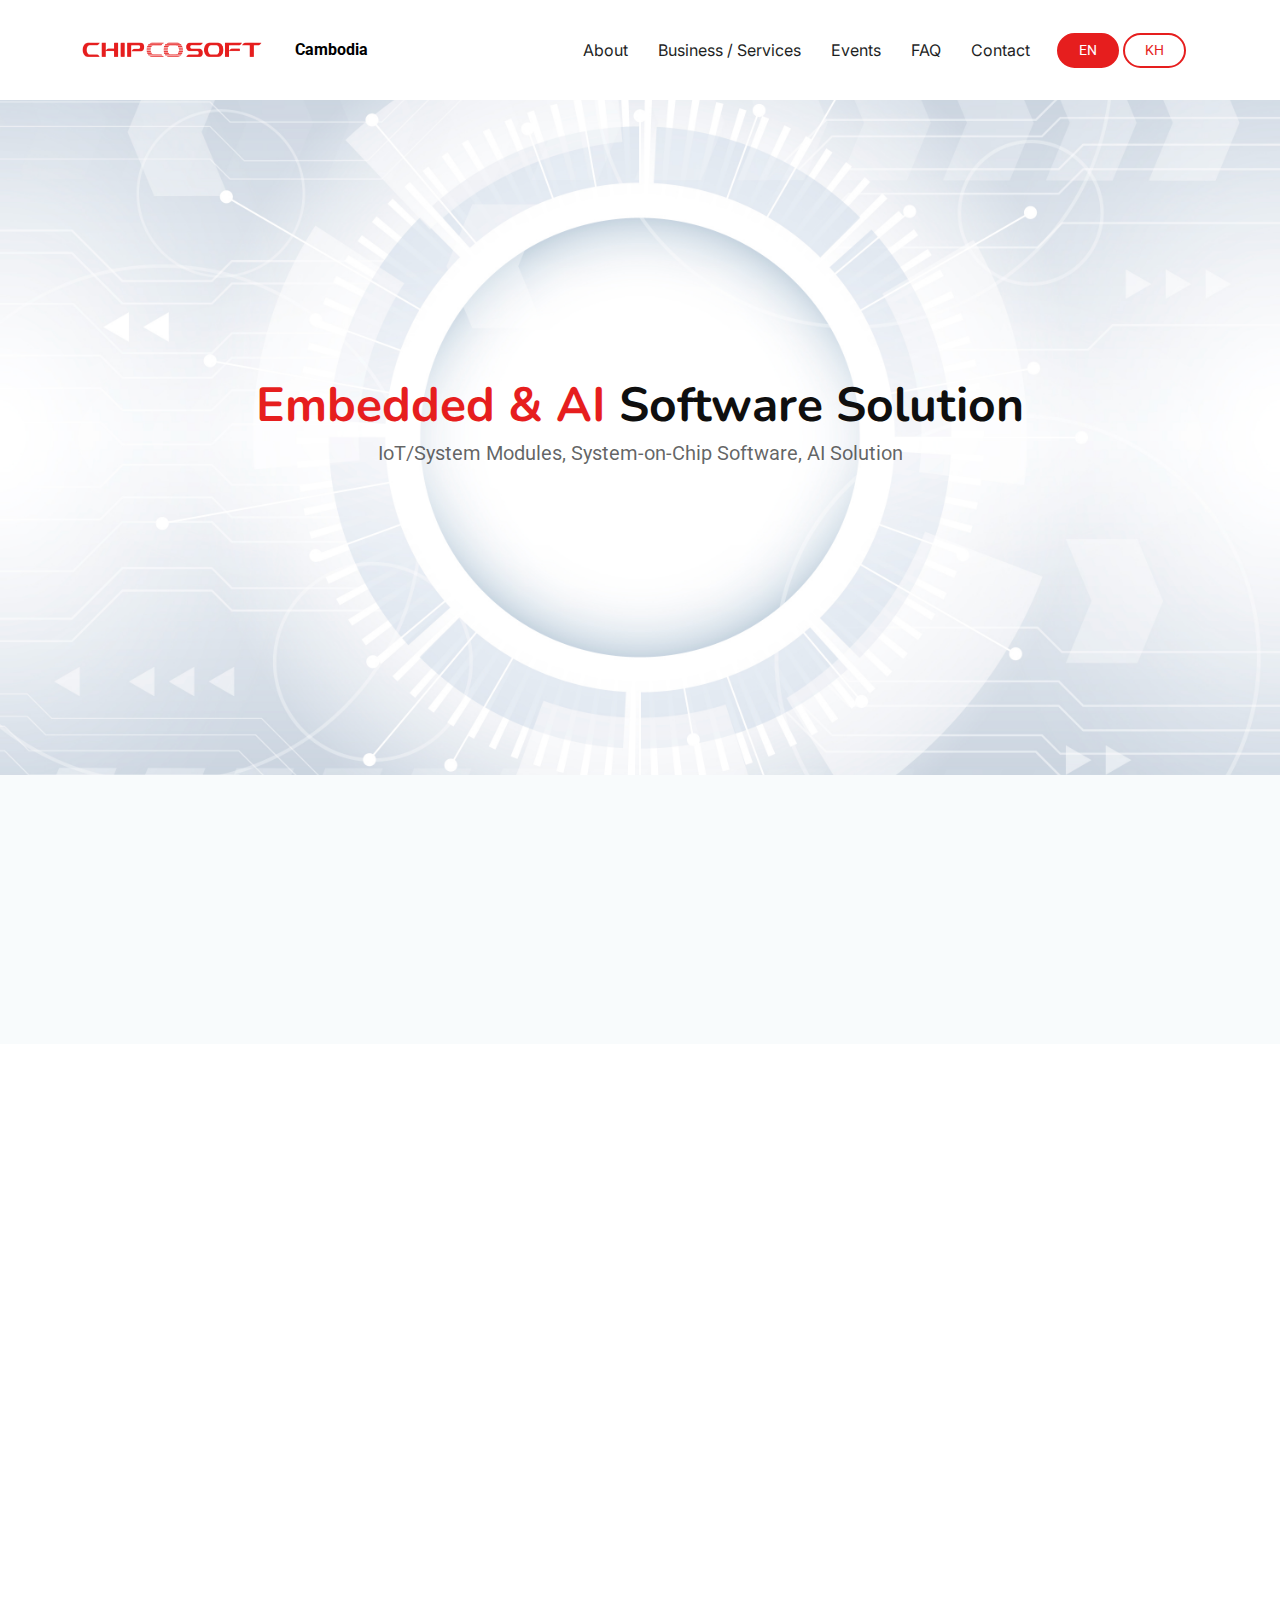
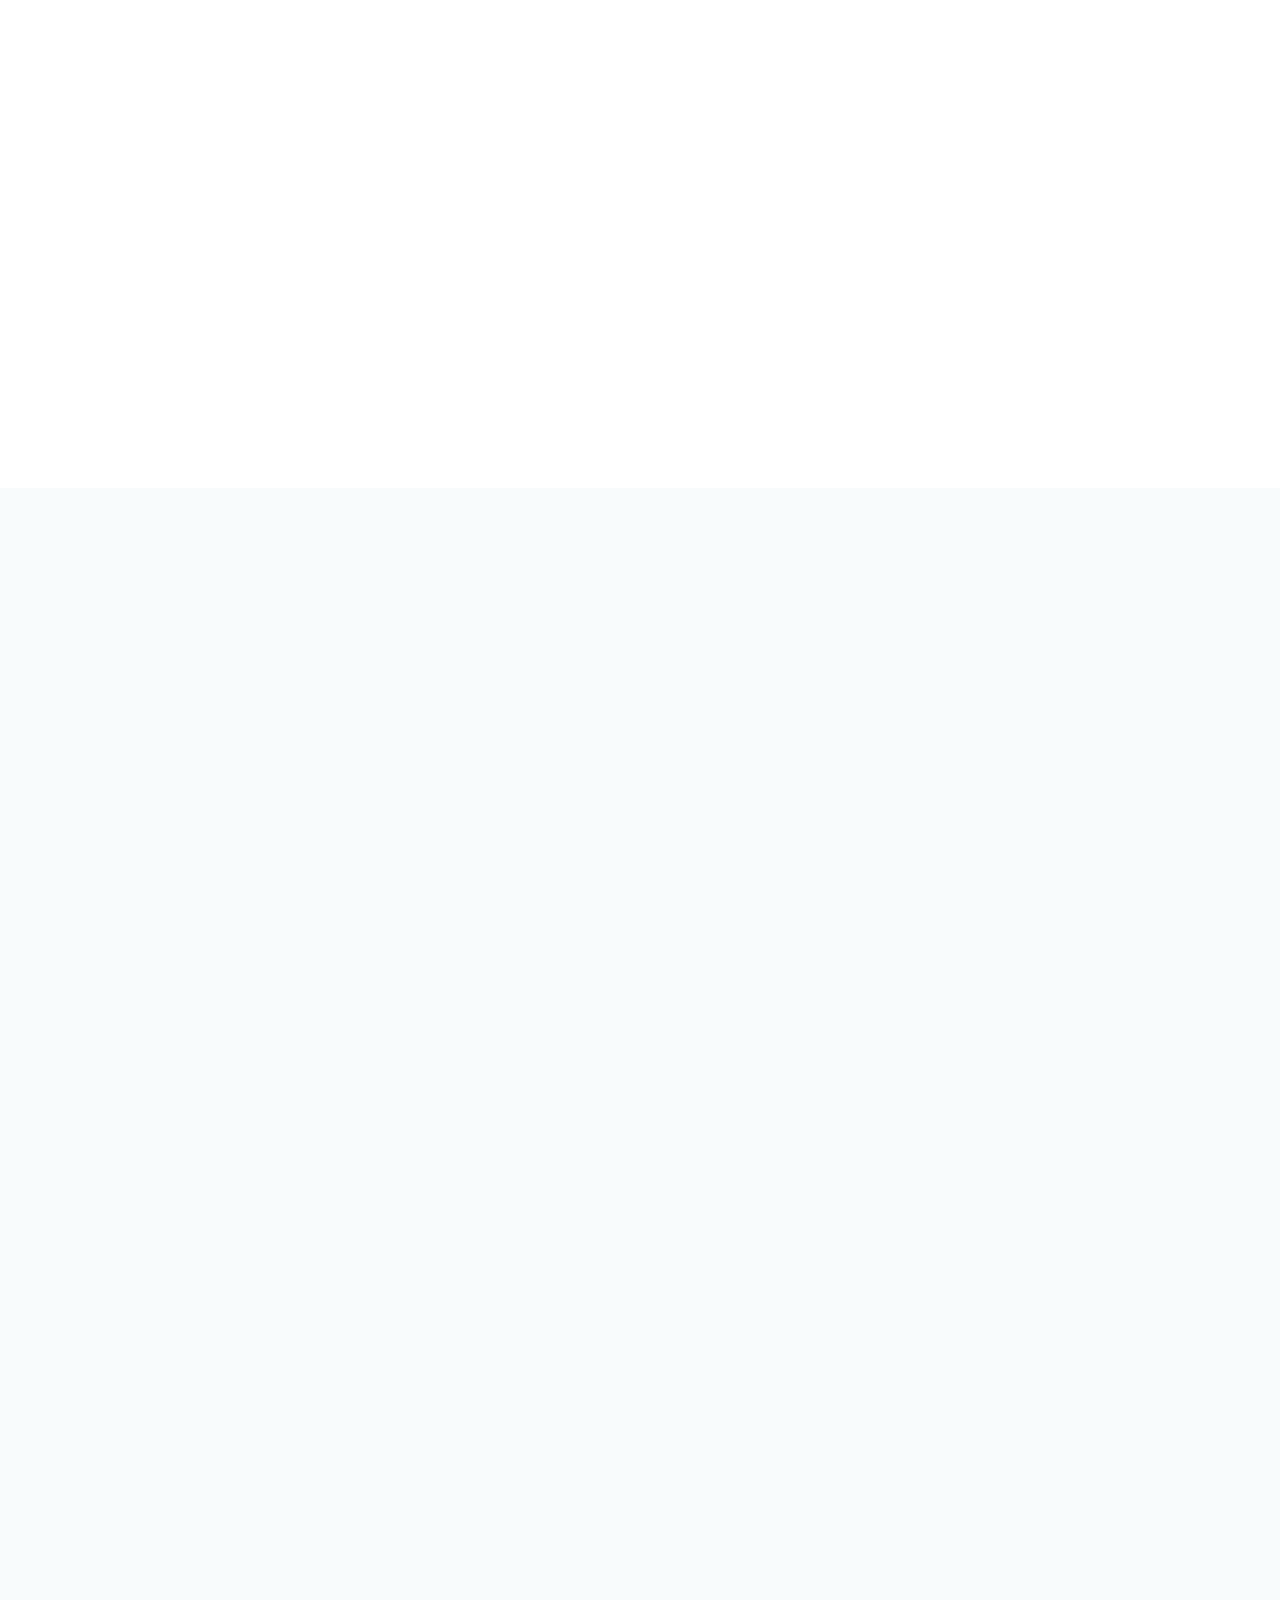
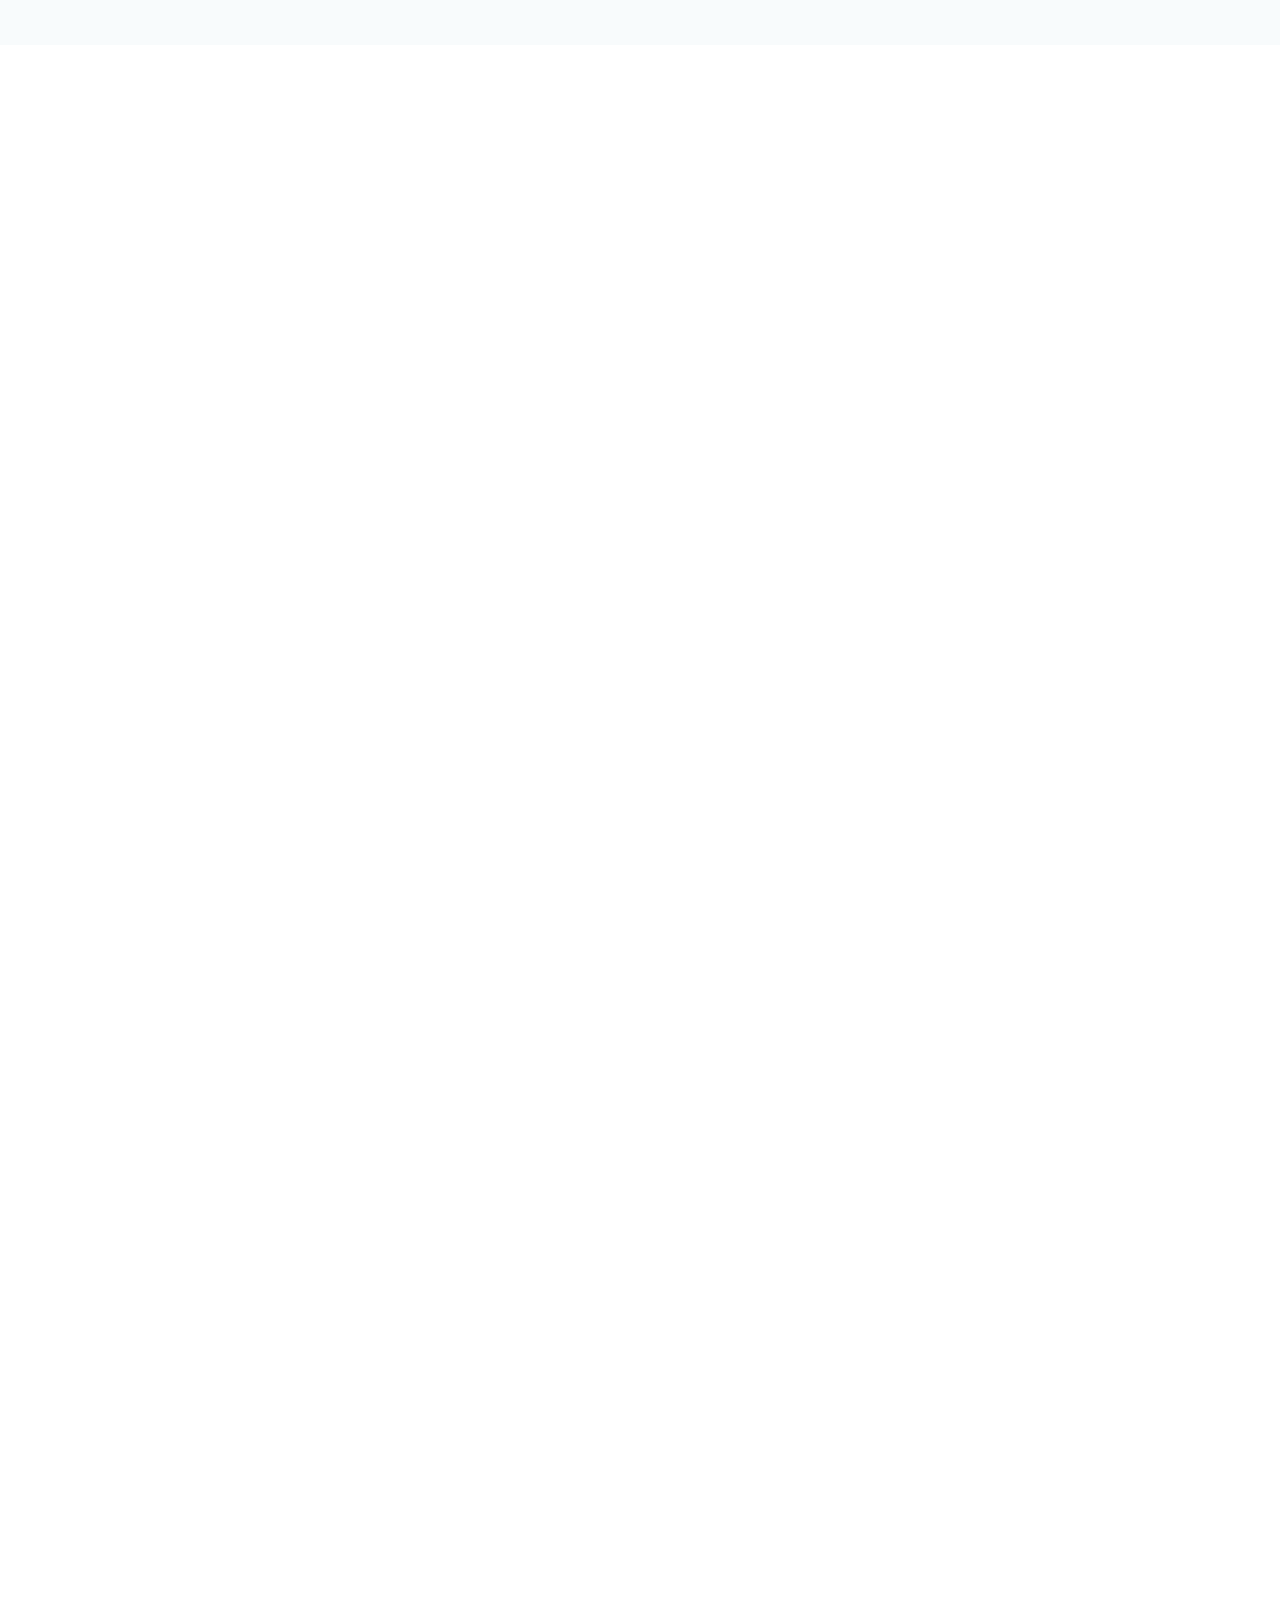
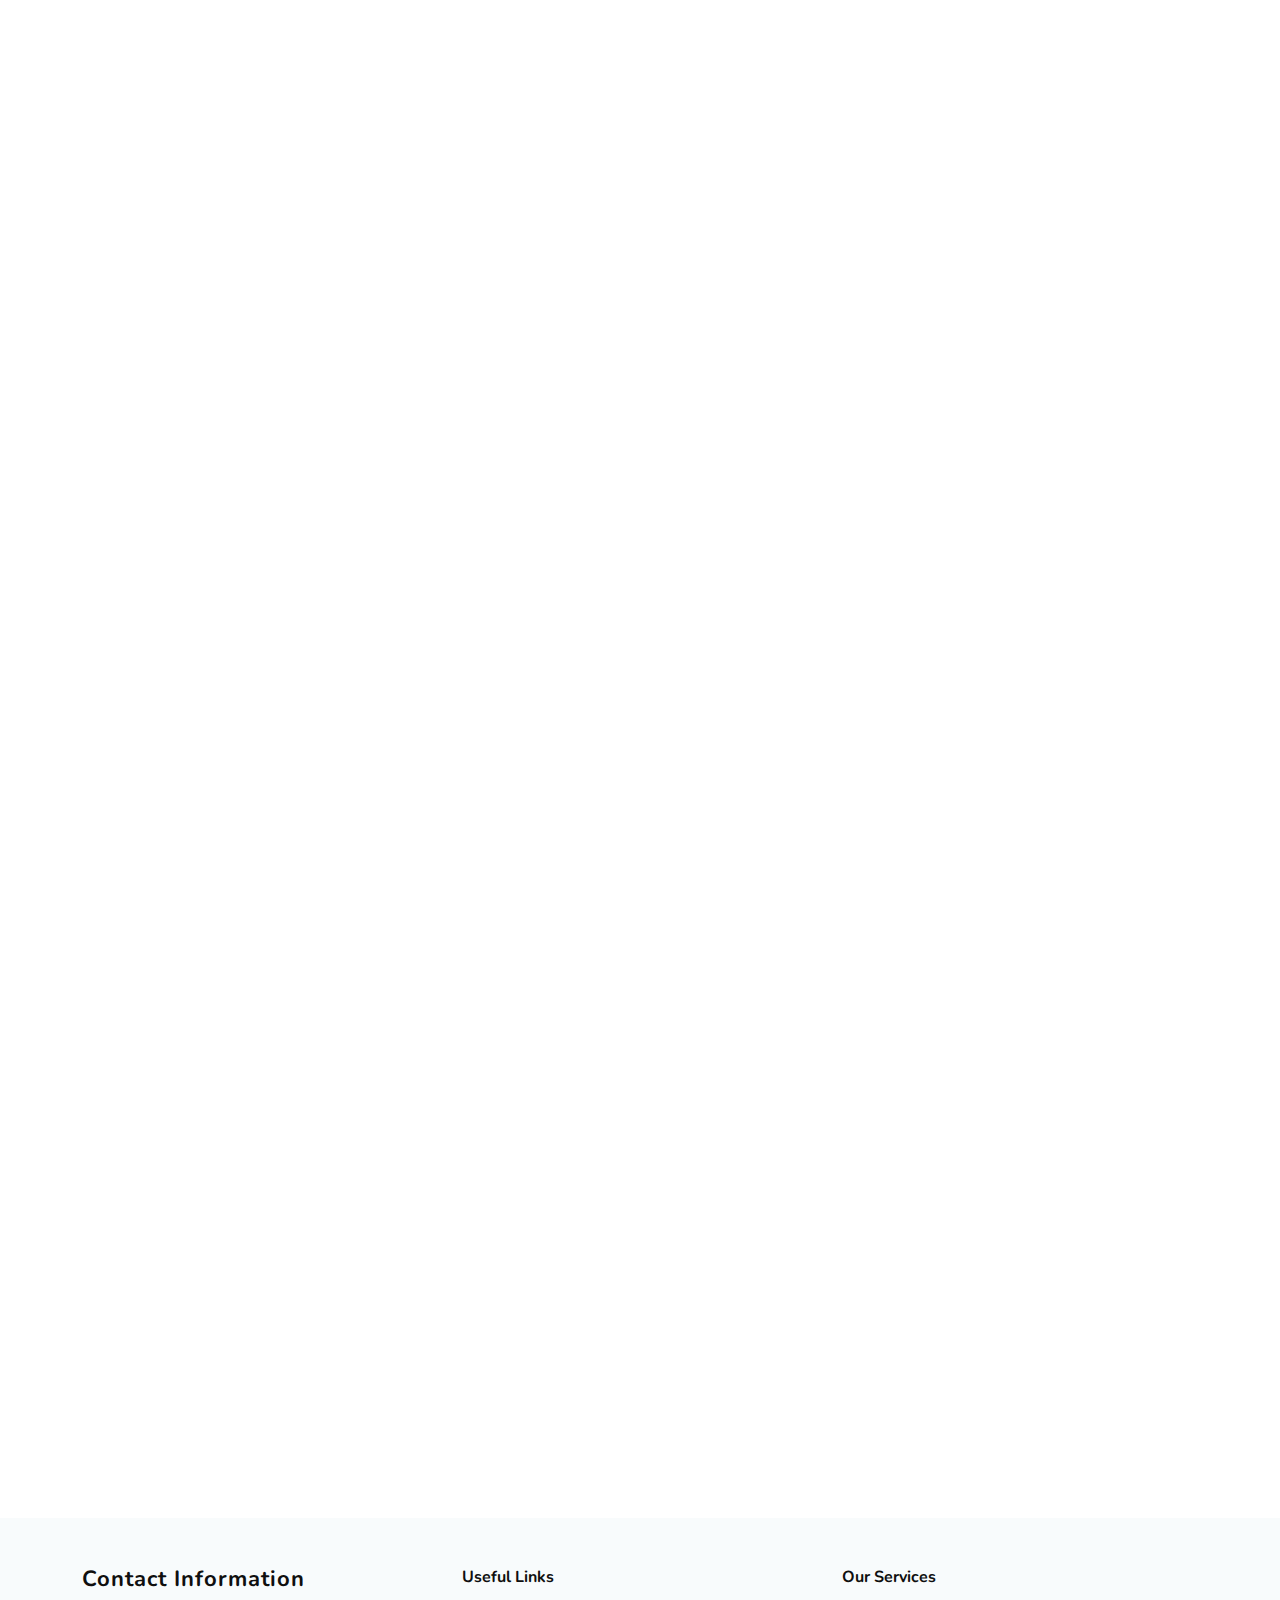
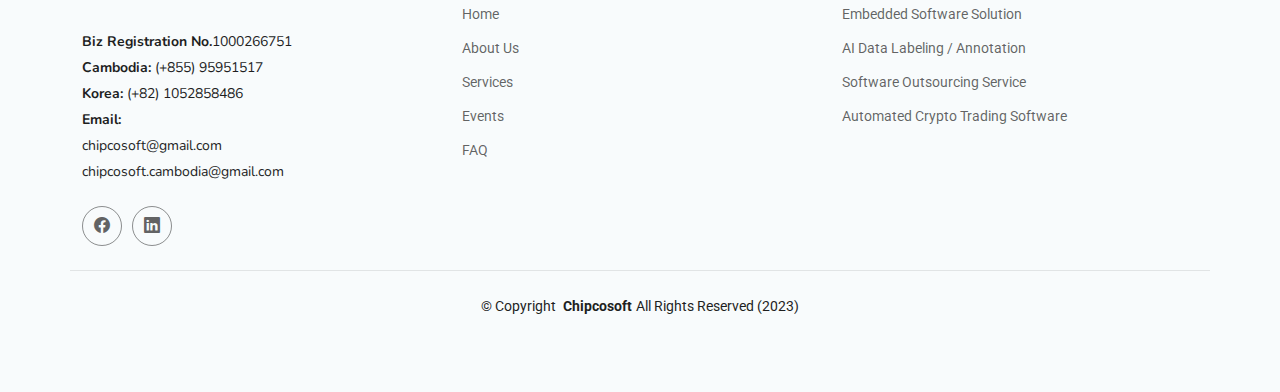
==== index.html @ cb5f28f3 "update texts" ====
<!DOCTYPE html>
<html lang="en">
  <head>
    <meta charset="utf-8" />
    <meta content="width=device-width, initial-scale=1.0" name="viewport" />
    <title>Chipcosoft</title>
    <meta name="description" content="" />
    <meta name="keywords" content="" />

    <!-- Favicons -->
    <link href="assets/img/logo-red-300x300.png" rel="icon" />
    <link href="assets/img/apple-touch-icon.png" rel="apple-touch-icon" />

    <!-- Fonts -->
    <link href="https://fonts.googleapis.com" rel="preconnect" />
    <link href="https://fonts.gstatic.com" rel="preconnect" crossorigin />
    <link
      href="https://fonts.googleapis.com/css2?family=Roboto:ital,wght@0,100;0,300;0,400;0,500;0,700;0,900;1,100;1,300;1,400;1,500;1,700;1,900&family=Inter:wght@100;200;300;400;500;600;700;800;900&family=Nunito:ital,wght@0,200;0,300;0,400;0,500;0,600;0,700;0,800;0,900;1,200;1,300;1,400;1,500;1,600;1,700;1,800;1,900&display=swap"
      rel="stylesheet"
    />

    <!-- Vendor CSS Files -->
    <link
      href="assets/vendor/bootstrap/css/bootstrap.min.css"
      rel="stylesheet"
    />
    <link
      href="assets/vendor/bootstrap-icons/bootstrap-icons.css"
      rel="stylesheet"
    />
    <link href="assets/vendor/aos/aos.css" rel="stylesheet" />
    <link
      href="assets/vendor/glightbox/css/glightbox.min.css"
      rel="stylesheet"
    />
    <link href="assets/vendor/swiper/swiper-bundle.min.css" rel="stylesheet" />

    <!-- Main CSS File -->
    <link href="assets/css/main.css" rel="stylesheet" />
  </head>

  <body class="index-page">
    <header id="header" class="header d-flex align-items-center fixed-top">
      <div
        class="container-fluid container-xl position-relative d-flex align-items-center"
      >
        <a href="index.html" class="logo d-flex align-items-center me-auto">
          <img
            style="width: 180px; height: 50px"
            src="assets/img/logo-red.png"
            alt=""
          />
          <p
            style="
              padding-left: 25px;
              margin-bottom: 0;
              color: black;
              font-weight: bold;
            "
          >
            Cambodia
          </p>
        </a>

        <nav id="navmenu" class="navmenu">
          <ul>
            <!-- <li><a href="index.html#hero" class="active">Home</a></li> -->
            <li><a href="index.html#about">About</a></li>
            <li><a href="index.html#services">Business / Services</a></li>
            <li><a href="index.html#retail">Events</a></li>
            <li><a href="index.html#faq">FAQ</a></li>
            <li><a href="index.html#contact">Contact</a></li>
            <li>
              <div class="container">
                <button
                  class="btn-lang active"
                  data-lang="en"
                  onclick="switchLanguage('en')"
                >
                  EN
                </button>
                <button
                  class="btn-lang"
                  data-lang="kh"
                  onclick="switchLanguage('kh')"
                >
                  KH
                </button>
              </div>
            </li>
          </ul>
          <i class="mobile-nav-toggle d-xl-none bi bi-list"></i>
        </nav>
      </div>
    </header>

    <main class="main">
      <!-- Hero Section -->
      <section id="hero" class="hero section">
        <div class="hero-bg">
          <img src="assets/img/hero-bg-light.jpg" alt="" />
        </div>
        <div class="container text-center">
          <div
            class="d-flex flex-column justify-content-center align-items-center"
          >
            <h1 data-lang-key="hero_title" data-aos="fade-up">
              <span>Embedded & AI</span> Software Solution
            </h1>
            <p
              data-lang-key="hero_description"
              data-aos="fade-up"
              data-aos-delay="100"
            >
              IoT/System Modules, System-on-Chip Software, AI Solution

              <br />
            </p>
            <!-- <div class="d-flex" data-aos="fade-up" data-aos-delay="200">
              <a href="#about" class="btn-get-started">Get Started</a>
            </div> -->
          </div>
        </div>
      </section>
      <!-- /Hero Section -->

      <!-- Featured Services Section -->
      <section
        id="featured-services"
        class="featured-services section light-background"
      >
        <div class="container">
          <div class="row gy-4">
            <div
              class="col-xl-4 col-lg-6"
              data-aos="fade-up"
              data-aos-delay="100"
            >
              <div class="service-item d-flex">
                <div class="icon flex-shrink-0">
                  <i class="bi bi-terminal-plus"></i>
                </div>

                <div>
                  <h4 class="title">
                    <a href="#" class="stretched-link">Embedded Software</a>
                  </h4>
                  <p class="description">
                    We provide microcontrollers and chip firmware/software.
                    design. and develop for various applications, such as IoT,
                    robotics, and other applications by using modern chipsets.
                    and integrating a customized software solution.
                  </p>
                </div>
              </div>
            </div>
            <!-- End Service Item -->

            <div
              class="col-xl-4 col-lg-6"
              data-aos="fade-up"
              data-aos-delay="200"
            >
              <div class="service-item d-flex">
                <div class="icon flex-shrink-0">
                  <i class="bi bi-bounding-box"></i>
                </div>
                <div>
                  <h4 class="title">
                    <a href="#" class="stretched-link">AI Software</a>
                  </h4>
                  <p class="description">
                    We provide AI data annotation (data labeling) such as
                    boundary boxes (Bbox), Keypoint, LiDAR 3D, etc. with our
                    good manpower resource to generate high-quality datasets for
                    different AI applications.
                  </p>
                </div>
              </div>
            </div>
            <!-- End Service Item -->

            <div
              class="col-xl-4 col-lg-6"
              data-aos="fade-up"
              data-aos-delay="300"
            >
              <div class="service-item d-flex">
                <div class="icon flex-shrink-0">
                  <i class="bi bi-robot"></i>
                </div>
                <div>
                  <h4 class="title">
                    <a href="#" class="stretched-link">STEM Solution</a>
                  </h4>
                  <p class="description">
                    STEM education robotic, which can be used with the Scratch
                    Program and Arduino C program. It is a tool and program from
                    primary to high school. We also provide software and
                    training package service.
                  </p>
                </div>
              </div>
            </div>
            <!-- End Service Item -->
          </div>
        </div>
      </section>
      <!-- /Featured Services Section -->

      <!-- About Section -->
      <section id="about" class="features section">
        <!-- Section Title -->
        <div class="container section-title" data-aos="fade-up">
          <h2>About Us</h2>
          <p style="text-align: start">
            Chipcosoft (it stands for
            <b>chip</b>-<b>co</b>ntrol-<b>soft</b>ware) was established in 2023
            in the kingdom of Cambodia. The company focuses on embedded software
            solutions that use cutting-edge System on Module (SoM) and System on
            Chip (SoC) for IoT and industry robotic applications. Also, our
            recent business is mainly focused on AI solutions (Data Annotation
            Service) and collaborating with our global partner to introduce new
            solutions and open new markets in South Asia.
          </p>
        </div>
        <!-- End Section Title -->

        <div class="container">
          <div class="row justify-content-between">
            <div class="col-lg-5 d-flex align-items-center">
              <ul class="nav nav-tabs" data-aos="fade-up" data-aos-delay="100">
                <li class="nav-item">
                  <a
                    class="nav-link active show"
                    data-bs-toggle="tab"
                    data-bs-target="#features-tab-1"
                  >
                    <i class="bi bi-globe-central-south-asia"></i>
                    <div>
                      <h4 class="d-none d-lg-block">Strategic Partnership</h4>
                      <p>
                        <!-- We believe collaboration is essential for success. By
                        partnering with esteemed Korean companies, we facilitate
                        seamless communication and support. Our talented
                        Cambodian team combines local expertise with
                        international standards to deliver exceptional software
                        solutions throughout Southeast Asia. -->
                        Strategic partnership drive success in today&apos;s
                        business landscape. Collaborating with esteemed
                        international companies, our talented Cambodian team
                        combines local knowledge with global standards to
                        deliver exceptional software solutions across Southeast
                        Asia.
                      </p>
                    </div>
                  </a>
                </li>
                <li class="nav-item">
                  <a
                    class="nav-link"
                    data-bs-toggle="tab"
                    data-bs-target="#features-tab-2"
                  >
                    <i class="bi bi-eye"></i>
                    <div>
                      <h4 class="d-none d-lg-block">Our Vision</h4>
                      <p>
                        We aspire to be a leading global software development
                        firm in Southeast Asia, known for groundbreaking
                        solutions that redefine possibilities. Our commitment to
                        innovation enables businesses to gain a competitive edge
                        in the market.
                      </p>
                    </div>
                  </a>
                </li>
                <li class="nav-item">
                  <a
                    class="nav-link"
                    data-bs-toggle="tab"
                    data-bs-target="#features-tab-3"
                  >
                    <i class="bi bi-bullseye"></i>
                    <div>
                      <h4 class="d-none d-lg-block">Our Mission</h4>
                      <p>
                        Our mission is to drive innovation across Southeast Asia
                        by delivering tailored software solutions, empowering
                        local talent, and fostering strategic partnerships.
                        Together, we enable businesses to thrive in a rapidly
                        evolving tech landscape.
                      </p>
                    </div>
                  </a>
                </li>
              </ul>
              <!-- End Tab Nav -->
            </div>

            <div class="col-lg-6">
              <div class="tab-content" data-aos="fade-up" data-aos-delay="200">
                <div class="tab-pane fade active show" id="features-tab-1">
                  <img
                    src="assets/img/Strategic Partnerships.png"
                    alt=""
                    class="img-fluid"
                  />
                </div>
                <!-- End Tab Content Item -->

                <div class="tab-pane fade" id="features-tab-2">
                  <img
                    src="assets/img/Our Vision.png"
                    alt=""
                    class="img-fluid"
                  />
                </div>
                <!-- End Tab Content Item -->

                <div class="tab-pane fade" id="features-tab-3">
                  <img
                    src="assets/img/Our Mission.png"
                    alt=""
                    class="img-fluid"
                  />
                </div>
                <!-- End Tab Content Item -->
              </div>
            </div>
          </div>
        </div>
      </section>

      <!-- /About Section -->

      <!-- Services Section -->
      <section id="services" class="services section light-background">
        <!-- Section Title -->
        <div class="container section-title" data-aos="fade-up">
          <h2>Business / Service</h2>
          <p>
            Comprehensive Software and Hardware Solutions: Empowering Innovation
            through Embedded Systems, AI, and Cutting-Edge Electronics
          </p>
        </div>
        <!-- End Section Title -->

        <div class="container">
          <div class="row g-5">
            <div class="col-lg-6" data-aos="fade-up" data-aos-delay="100">
              <div class="service-item item-cyan position-relative">
                <i class="bi bi-code-slash icon"></i>
                <div id="embeded">
                  <h3>Embedded Software Solution</h3>
                  <p>
                    Our team has over 15 years of hands-on experience in
                    developing firmware and BSP (Board Support Package) system
                    software integration projects for global companies
                    <span class="more-content">
                      such as ASUS, Samsung Electronics, Samsung Semiconductor,
                      LG Automotive, and Hyundai. We have supported various
                      applications, including smartphones, set-top boxes,
                      multimedia devices, automotive systems, tablets, military
                      drones, LiDAR safety systems, and more.
                    </span>
                    <span
                      class="read-more-content"
                      onclick="toggleReadMore(this)"
                      >...read more</span
                    >
                  </p>

                  <img
                    style="width: 100%; height: auto; margin-top: 10px"
                    src="/assets/img/Embedded IC design.jpg"
                    alt=""
                  />
                </div>
              </div>
            </div>
            <!-- End Service Item -->

            <div class="col-lg-6" data-aos="fade-up" data-aos-delay="200">
              <div class="service-item item-orange position-relative">
                <i class="bi bi-cpu icon"></i>
                <div id="aisoftware">
                  <h3>AI Data labeling/Annotation</h3>
                  <p>
                    We deliver high-quality output datasets tailored to specific
                    AI applications, meeting production schedules to fulfill
                    customer demands
                  </p>
                  <img
                    style="width: 100%; height: auto; margin-top: 20px"
                    src="/assets/img/AI Data Labeling.jpg"
                    alt=""
                  />
                </div>
              </div>
            </div>
            <!-- End Service Item -->

            <div class="col-lg-6" data-aos="fade-up" data-aos-delay="300">
              <div class="service-item item-teal position-relative">
                <i class="bi bi-person-lines-fill icon"></i>
                <div id="outsourcing">
                  <h3>Software Outsourcing Services</h3>
                  <p>
                    Our technical support team, driven by a passion for
                    technology, specializes in developing automated software
                    testing tools and customized software applications,
                    including web
                    <span class="more-content">
                      and PC-based solutions. We also offer comprehensive
                      technical training services to ensure our clients are
                      fully equipped to utilize our solutions effectively.
                    </span>
                    <span
                      class="read-more-content"
                      onclick="toggleReadMore(this)"
                      >...read more</span
                    >
                  </p>
                  <img
                    style="width: 100%; height: auto; margin-top: 20px"
                    src="/assets/img/Software Outsourcing Services.jpg"
                    alt=""
                  />
                </div>
              </div>
            </div>
            <!-- End Service Item -->

            <div class="col-lg-6" data-aos="fade-up" data-aos-delay="400">
              <div class="service-item item-red position-relative">
                <i class="bi bi-currency-bitcoin icon"></i>
                <div id="autocrypto">
                  <h3>Automated Crypto Trading Software</h3>
                  <p>
                    Our digital asset trading platform operates 24/7. We provide
                    predictive and greedy algorithms that automatically trigger
                    low-buy and high-sell actions to maximize trading
                    <span class="more-content">
                      profits with our automated software trading solution. Our
                      platform is designed to be user-friendly, allowing traders
                      of all experience levels to benefit from automated
                      strategies without needing extensive trading knowledge.
                    </span>
                    <span
                      class="read-more-content"
                      onclick="toggleReadMore(this)"
                      >...read more</span
                    >
                  </p>
                  <img
                    style="width: 100%; height: auto; margin-top: 20px"
                    src="/assets/img/Crypto Auto Trading Software.png"
                    alt=""
                  />
                </div>
              </div>
            </div>
            <!-- End Service Item -->
          </div>
        </div>
      </section>
      <!-- /Services Section -->

      <section id="retail" class="container features-details section">
        <div
          class="container section-title p-0"
          data-aos="fade-up"
          data-aos-delay="100"
        >
          <h2>
            Events <br />
            <span><h4>(Client & Partner Solution)</h4></span>
          </h2>
          <p>
            Customized solutions to empower clients and partners for shared
            growth and success
          </p>

          <!-- New Box (as shown in the image) -->
          <div class="card my-3" 
          data-aos="fade-up"
          data-aos-delay="200">
            <div class="card-body">
              <!-- Content inside the box -->
              <ul class="styled-list m-0">
                <li>
                  Initial meeting with a support agent from the Korea Veterans
                  Association, exploring support for Korean SMEs expanding into
                  Cambodia (2024, South Korea).
                </li>
                <li>
                  Business discussion with ND C&D, focusing on digital
                  transformation and comprehensive IT service solutions (2024,
                  South Korea).
                </li>
                <li>
                  Launch of commercial AI software business focused on data
                  annotation services. (2024, Cambodia)
                </li>
                <li>
                  Official visit to Phnom Penh Teacher Education College (PTEC)
                  to explore STEM educational collaboration (2023, Cambodia).
                </li>
                <li>
                  Launch of a cryptocurrency auto-trading software project with
                  SoftPlus Technology Co., LTD (2023, South Korea).
                </li>
                <li>
                  Official visit to the Ministry of Industry, Science,
                  Technology, and Innovation (MISTI) regarding the KOICA CTS
                  program (2023, Cambodia).
                </li>
                <li>
                  Official visit by Korean business partner Aicontrol.ai to our
                  office at CADT Innovation Center, culminating in the signing
                  of a business MOU (2023, Cambodia).
                </li>
              </ul>
            </div>
          </div>
        </div>

        <!-- End Section Title -->
        <div
          class="row ms-5 me-5 features-item"
          style="justify-content: space-between"
          data-aos="fade-up"
          data-aos-delay="300"
        >
          <div class="col-12 col-md-6 col-lg-4 mb-3">
            <div
              class="d-flex flex-column justify-content-between content h-100 p-4"
            >
              <h3>SCM & Crypto/Coin Trading</h3>
              <ul>
                <li>
                  <i class="bi bi-diagram-3 flex-shrink-0"></i> Supply Chain
                  Management (SCM) Consultant
                </li>
                <li>
                  <i class="bi bi-currency-bitcoin flex-shrink-0"></i>
                  Crypto Auto Trading Software Solution
                </li>
              </ul>
            </div>
          </div>
          <div class="col-12 col-md-6 col-lg-4 mb-3">
            <div
              class="d-flex flex-column justify-content-between content h-100 p-4"
            >
              <h3>STEM (Science, Technology, Engineer, Math)</h3>
              <ul>
                <li>
                  <i class="bi bi-robot flex-shrink-0"></i> Educational Coding
                  Robotic
                </li>
                <li>
                  <i class="bi bi-book flex-shrink-0"></i>
                  STEM Technical Training
                </li>
              </ul>
            </div>
          </div>
          <div class="col-12 col-md-6 col-lg-4 mb-3">
            <div
              class="d-flex flex-column justify-content-between content h-100 p-4"
            >
              <h3>AI Solution & Tool</h3>
              <ul>
                <li>
                  <i class="bi bi-bar-chart flex-shrink-0"></i> AI data modeling
                </li>
                <li>
                  <i class="bi bi-cpu flex-shrink-0"></i>
                  AI Software Applications
                </li>
                <li>
                  <i class="bi bi-ui-checks-grid flex-shrink-0"></i> AI Data
                  Labeling (Data Annotation)
                </li>
              </ul>
            </div>
          </div>
        </div>
      </section>

      <!-- <section id="retail" class="features-details section">
        <div class="container section-title" data-aos="fade-up">
          <h2>Events</h2>
          <p>
            Comprehensive Software and Hardware Solutions: Empowering Innovation
            through Embedded Systems, AI, and Cutting-Edge Electronics
          </p>
        </div>

        <div class="container">
          <div class="row gy-4 justify-content-between features-item">
            <div
              class="col-lg-5 d-flex align-items-center order-2 order-lg-1"
              data-aos="fade-up"
              data-aos-delay="100"
            >
              <div class="content">
                <h3>STEM Coding Robots</h3>
                <p>Empowering Young Innovators with STEM Education</p>
                <ul>
                  <li>
                    <i class="bi bi-lightbulb flex-shrink-0"></i>Ignite
                    curiosity and creativity in future technologists.
                  </li>
                  <li>
                    <i class="bi bi-tools flex-shrink-0"></i>
                    Hands-on coding and robotics experience for skill
                    development.
                  </li>
                  <li>
                    <i class="bi bi-briefcase flex-shrink-0"></i> Prepare
                    students for careers in technology and engineering fields.
                  </li>
                </ul>
                <p></p>
                <a href="#" class="btn more-btn">Learn More</a>
              </div>
            </div>

            <div
              class="col-lg-6 order-1 order-lg-2"
              data-aos="fade-up"
              data-aos-delay="200"
            >
              <img src="assets/img/features-2.jpg" class="img-fluid" alt="" />
            </div>
          </div>
        </div>
      </section> -->

      <!-- More Features Section -->
      <!-- <section id="retail" class="more-features section">
        <div class="container">
          <div class="row justify-content-around gy-4">
            <div
              class="features-image col-lg-5 order-1 order-lg-1"
              data-aos="fade-up"
              data-aos-delay="200"
            >
              <img src="assets/img/features-3.jpg" alt="" />
            </div>

            <div
              class="col-lg-6 d-flex flex-column justify-content-center order-2 order-lg-2"
              data-aos="fade-up"
              data-aos-delay="100"
            >
              <h3>Embedded Boards & Sensors</h3>
              <p>
                Premium Embedded Technologies for Interactive Learning — Explore
                Our Top-Selling Products
              </p>

              <div class="row">
                <div class="col-lg-6 icon-box d-flex">
                  <i class="bi bi-book flex-shrink-0"></i>
                  <div>
                    <h4>Inspire STEM Learning</h4>
                    <p>Ideal for building devices that inspire STEM learning</p>
                  </div>
                </div>
                <!-- End Icon Box 

                <div class="col-lg-6 icon-box d-flex">
                  <i class="bi bi-hammer flex-shrink-0"></i>
                  <div>
                    <h4>Hands-On Experimentation</h4>
                    <p>Promote hands-on experimentation with innovative tech</p>
                  </div>
                </div>
                <!-- End Icon Box 

                <div class="col-lg-6 icon-box d-flex">
                  <i class="bi bi-person-fill flex-shrink-0"></i>
                  <div>
                    <h4>Student and Hobbyist Projects</h4>
                    <p>Perfect for student and hobbyist projects alike.</p>
                  </div>
                </div>
                <!-- End Icon Box 

                <div class="col-lg-6 icon-box d-flex">
                  <i class="bi bi-box flex-shrink-0"></i>
                  <div>
                    <h4>Popular Products</h4>
                    <p>
                      Discover our range, including Arduino boards, Raspberry Pi
                      kits, and various sensors for all your project needs
                    </p>
                  </div>
                </div>
                <!-- End Icon Box
              </div>
            </div>
          </div>
        </div>
      </section> -->

      <!-- /More Features Section -->
      <section id="features" class="about section">
        <div class="container">
          <div class="row gy-4">
            <div
              class="col-lg-6 content"
              data-aos="fade-up"
              data-aos-delay="100"
            >
              <p class="who-we-are">What We Stand For</p>
              <h3>Innovating Tomorrow, Today</h3>
              <p class="fst-italic">
                <b>Chipcosoft Technology Co., LTD</b>: Pioneers in Software
                Solutions and Technological Advancement
              </p>
              <ul>
                <li>
                  <i class="bi bi-check-circle"></i>
                  <span
                    ><b>Tailored Industry Solutions:</b> We create tailored
                    solutions that drive <br />
                    industry transformation across Southeast Asia and beyond.
                  </span>
                </li>
                <li>
                  <i class="bi bi-check-circle"></i>
                  <span
                    ><b>Global Collaboration: </b> Our skilled engineers
                    collaborate <br />
                    globally, delivering high-quality technology solutions.
                  </span>
                </li>
                <li>
                  <i class="bi bi-check-circle"></i>
                  <span
                    ><b>Empowering Local Talent: </b> We invest in the growth of
                    local talent, <br />
                    providing businesses with the expertise needed to
                    confidently navigate <br />
                    the ever-evolving tech landscape.
                  </span>
                </li>
              </ul>
              <a href="#contact" class="read-more"
                ><span>Contact Us!</span><i class="bi bi-arrow-right"></i
              ></a>
            </div>

            <div
              class="col-lg-6 about-images"
              data-aos="fade-up"
              data-aos-delay="200"
            >
              <div class="row gy-4">
                <div class="col-lg-6">
                  <img
                    src="assets/img/Tailored Industry Solutions.jpg"
                    class="img-fluid"
                    alt=""
                  />
                </div>
                <div class="col-lg-6">
                  <div class="row gy-4">
                    <div class="col-lg-12">
                      <img
                        src="assets/img/Global Collaboration.jpg"
                        class="img-fluid"
                        alt=""
                      />
                    </div>
                    <div class="col-lg-12">
                      <img
                        src="assets/img/Empowering Local Talent.jpg"
                        class="img-fluid"
                        alt=""
                      />
                    </div>
                  </div>
                </div>
              </div>
            </div>
          </div>
        </div>
      </section>

      <!-- Faq Section -->
      <section id="faq" class="faq section">
        <!-- Section Title -->
        <div class="container section-title" data-aos="fade-up">
          <h2>Frequently Asked Questions</h2>
        </div>
        <!-- End Section Title -->

        <div class="container">
          <div class="row justify-content-center">
            <div class="col-lg-10" data-aos="fade-up" data-aos-delay="100">
              <div class="faq-container">
                <div class="faq-item faq-active">
                  <h3>Why should you expand your business in Cambodia?</h3>
                  <div class="faq-content">
                    <p>
                      Cambodia is a developing country in Southeast Asia with a
                      high-potential market. It has a young, talented workforce
                      and an open market that actively welcomes foreign
                      companies. In recent years, the Cambodian government has
                      encouraged foreign direct investment (FDI) through
                      supportive policies.
                    </p>
                  </div>
                  <i class="faq-toggle bi bi-chevron-right"></i>
                </div>
                <!-- End Faq item-->

                <div class="faq-item">
                  <h3>Why choose Chipcosoft as your business partner?</h3>
                  <div class="faq-content">
                    <p>
                      Chipcosoft is an ambitious startup with a globally
                      experienced team, bringing over two decades of
                      international expertise and market insights. Our team is
                      dedicated, driven, and well-prepared to support your
                      business growth.
                    </p>
                  </div>
                  <i class="faq-toggle bi bi-chevron-right"></i>
                </div>
                <!-- End Faq item-->

                <div class="faq-item">
                  <h3>
                    What types of AI data annotation services do you offer?
                  </h3>
                  <div class="faq-content">
                    <p>
                      We provide comprehensive data labeling services, including
                      boundary boxes, keypoints, and LiDAR 3D annotations,
                      tailored for various AI applications. Our team ensures
                      high-quality datasets to support effective AI model
                      training.
                    </p>
                  </div>
                  <i class="faq-toggle bi bi-chevron-right"></i>
                </div>
                <!-- End Faq item-->

                <div class="faq-item">
                  <h3>
                    How can your embedded software solutions benefit IoT and
                    robotics applications?
                  </h3>
                  <div class="faq-content">
                    <p>
                      Our embedded software solutions are designed for seamless
                      integration with microcontrollers and modern chipsets,
                      supporting IoT devices, robotics, and other customized
                      applications for optimized performance and reliability
                    </p>
                  </div>
                  <i class="faq-toggle bi bi-chevron-right"></i>
                </div>
                <!-- End Faq item-->

                <div class="faq-item">
                  <h3>
                    What resources do you offer for STEM education in robotics?
                  </h3>
                  <div class="faq-content">
                    <p>
                      We provide STEM education robotics kits compatible with
                      Scratch and Arduino programming, alongside training
                      packages designed to support primary through high school
                      curriculums, fostering practical coding and engineering
                      skills.
                    </p>
                  </div>
                  <i class="faq-toggle bi bi-chevron-right"></i>
                </div>
                <!-- End Faq item-->

                <div class="faq-item">
                  <h3>How does your automated crypto trading software work?</h3>
                  <div class="faq-content">
                    <p>
                      Our crypto trading software is designed to optimize
                      investment decisions through automated trading solutions,
                      allowing users to maximize their investment potential with
                      smart algorithms and real-time data analysis.
                    </p>
                  </div>
                  <i class="faq-toggle bi bi-chevron-right"></i>
                </div>
                <!-- End Faq item-->

                <div class="faq-item">
                  <h3>
                    What support options are available for troubleshooting and
                    integrating your solutions?
                  </h3>
                  <div class="faq-content">
                    <p>
                      We offer comprehensive support for troubleshooting,
                      project development, and guidance on integrating our
                      solutions into your systems. Our team is available to
                      assist clients and partners in achieving seamless
                      implementation.
                    </p>
                  </div>
                  <i class="faq-toggle bi bi-chevron-right"></i>
                </div>
                <!-- End Faq item-->
              </div>
            </div>
            <!-- End Faq Column-->
          </div>
        </div>
      </section>
      <!-- /Faq Section -->
      <!-- Contact Section -->
      <section id="contact" class="contact section">
        <!-- Section Title -->
        <div class="container section-title" data-aos="fade-up">
          <h2>Contact</h2>
          <p>
            We'd love to hear from you! Whether you have questions, need
            support, or want to discuss a project, feel free to reach out.
          </p>
        </div>
        <!-- End Section Title -->

        <div class="container" data-aos="fade-up" data-aos-delay="100">
          <div class="row gy-4">
            <div class="col-lg-6">
              <div
                class="info-item d-flex flex-column justify-content-center align-items-center"
                data-aos="fade-up"
                data-aos-delay="200"
              >
                <i class="bi bi-geo-alt"></i>
                <h3>Address</h3>
                <p class="mx-4">
                  CADT University - Innovation Center SEED, 3F, 2nd Bridge Prek
                  Leap, <br />National Road 6, Phnom Penh, Cambodia
                </p>
              </div>
            </div>
            <!-- End Info Item -->

            <div class="col-lg-3 col-md-6">
              <div
                class="info-item d-flex flex-column justify-content-center align-items-center"
                data-aos="fade-up"
                data-aos-delay="300"
              >
                <i class="bi bi-telephone"></i>
                <h3>Call Us</h3>
                <p><b>Cambodia:</b> (+855) 95951517</p>
                <p><b>Korea:</b> (+82) 1052858486</p>
              </div>
            </div>
            <!-- End Info Item -->

            <div class="col-lg-3 col-md-6">
              <div
                class="info-item d-flex flex-column justify-content-center align-items-center"
                data-aos="fade-up"
                data-aos-delay="400"
              >
                <i class="bi bi-envelope"></i>
                <h3>Email Us</h3>
                <p>chipcosoft@gmail.com</p>
                <p>chipcosoft.cambodia@gmail.com</p>
              </div>
            </div>
            <!-- End Info Item -->
          </div>

          <div class="row gy-4 mt-1">
            <div class="col-lg-12" data-aos="fade-up" data-aos-delay="300">
              <iframe
                src="https://www.google.com/maps/embed?pb=!1m18!1m12!1m3!1d4401.098922328457!2d104.90884797551065!3d11.654294242387383!2m3!1f0!2f0!3f0!3m2!1i1024!2i768!4f13.1!3m3!1m2!1s0x310953bad45e4ee1%3A0x6c33cb023d508017!2sCADT%20-%20Innovation%20Center!5e1!3m2!1sen!2skh!4v1729565776733!5m2!1sen!2skh"
                frameborder="0"
                style="border: 0; width: 100%; height: 400px"
                allowfullscreen=""
                loading="lazy"
                referrerpolicy="no-referrer-when-downgrade"
              ></iframe>
            </div>
            <!-- End Google Maps -->

            <!-- <div class="col-lg-6">
              <form
                action="forms/contact.php"
                method="post"
                class="php-email-form"
                data-aos="fade-up"
                data-aos-delay="400"
              >
                <div class="row gy-4">
                  <div class="col-md-6">
                    <input
                      type="text"
                      name="name"
                      class="form-control"
                      placeholder="Your Name"
                      required=""
                    />
                  </div>

                  <div class="col-md-6">
                    <input
                      type="email"
                      class="form-control"
                      name="email"
                      placeholder="Your Email"
                      required=""
                    />
                  </div>

                  <div class="col-md-12">
                    <input
                      type="text"
                      class="form-control"
                      name="subject"
                      placeholder="Subject"
                      required=""
                    />
                  </div>

                  <div class="col-md-12">
                    <textarea
                      class="form-control"
                      name="message"
                      rows="6"
                      placeholder="Message"
                      required=""
                    ></textarea>
                  </div>

                  <div class="col-md-12 text-center">
                    <div class="loading">Loading</div>
                    <div class="error-message"></div>
                    <div class="sent-message">
                      Your message has been sent. Thank you!
                    </div>

                    <button type="submit">Send Message</button>
                  </div>
                </div>
              </form>
            </div>
            End Contact Form -->
          </div>
        </div>
      </section>
      <!-- /Contact Section -->
    </main>

    <footer id="footer" class="footer position-relative light-background">
      <div class="container footer-top">
        <div class="row gy-4">
          <div class="col-lg-4 footer-about">
            <div href="" class="logo d-flex align-items-center">
              <span class="sitename">Contact Information</span>
            </div>
            <div class="footer-contact pt-3">
              <p><b>Biz Registration No.</b>1000266751</p>
              <p><b>Cambodia:</b> (+855) 95951517</p>
              <p><b>Korea:</b> (+82) 1052858486</p>
              <p><b>Email:</b></p>
              <p>chipcosoft@gmail.com</p>
              <p>chipcosoft.cambodia@gmail.com</p>
            </div>
            <div class="social-links d-flex mt-4">
              <a
                href="https://web.facebook.com/profile.php?id=61550227724295"
                target="_blank"
                ><i class="bi bi-facebook"></i
              ></a>
              <a href=""><i class="bi bi-linkedin"></i></a>
            </div>
          </div>

          <div class="col-lg-4 footer-links">
            <h4>Useful Links</h4>
            <ul>
              <li><a href="#home">Home</a></li>
              <li><a href="#about">About Us</a></li>
              <li><a href="#services">Services</a></li>
              <li><a href="#retail">Events</a></li>
              <li><a href="#faq">FAQ</a></li>
            </ul>
          </div>

          <div class="col-lg-4 footer-links">
            <h4>Our Services</h4>
            <ul>
              <li><a href="#embeded">Embedded Software Solution</a></li>
              <li><a href="#aisoftware">AI Data Labeling / Annotation</a></li>
              <li><a href="#outsourcing">Software Outsourcing Service</a></li>
              <li>
                <a href="#autocrypto">Automated Crypto Trading Software</a>
              </li>
            </ul>
          </div>
        </div>
      </div>

      <div class="container copyright text-center mt-4">
        <p>
          &#169; <span>Copyright</span>
          <strong class="px-1 sitename">Chipcosoft</strong
          ><span>All Rights Reserved (2023)</span>
        </p>
      </div>
    </footer>

    <!-- Scroll Top -->
    <a
      href="#"
      id="scroll-top"
      class="scroll-top d-flex align-items-center justify-content-center"
      ><i class="bi bi-arrow-up-short"></i
    ></a>

    <!-- Preloader -->
    <div id="preloader"></div>

    <!-- Vendor JS Files -->
    <script src="assets/vendor/bootstrap/js/bootstrap.bundle.min.js"></script>
    <script src="assets/vendor/php-email-form/validate.js"></script>
    <script src="assets/vendor/aos/aos.js"></script>
    <script src="assets/vendor/glightbox/js/glightbox.min.js"></script>
    <script src="assets/vendor/swiper/swiper-bundle.min.js"></script>

    <!-- Main JS File -->
    <script src="assets/js/main.js"></script>
  </body>
</html>
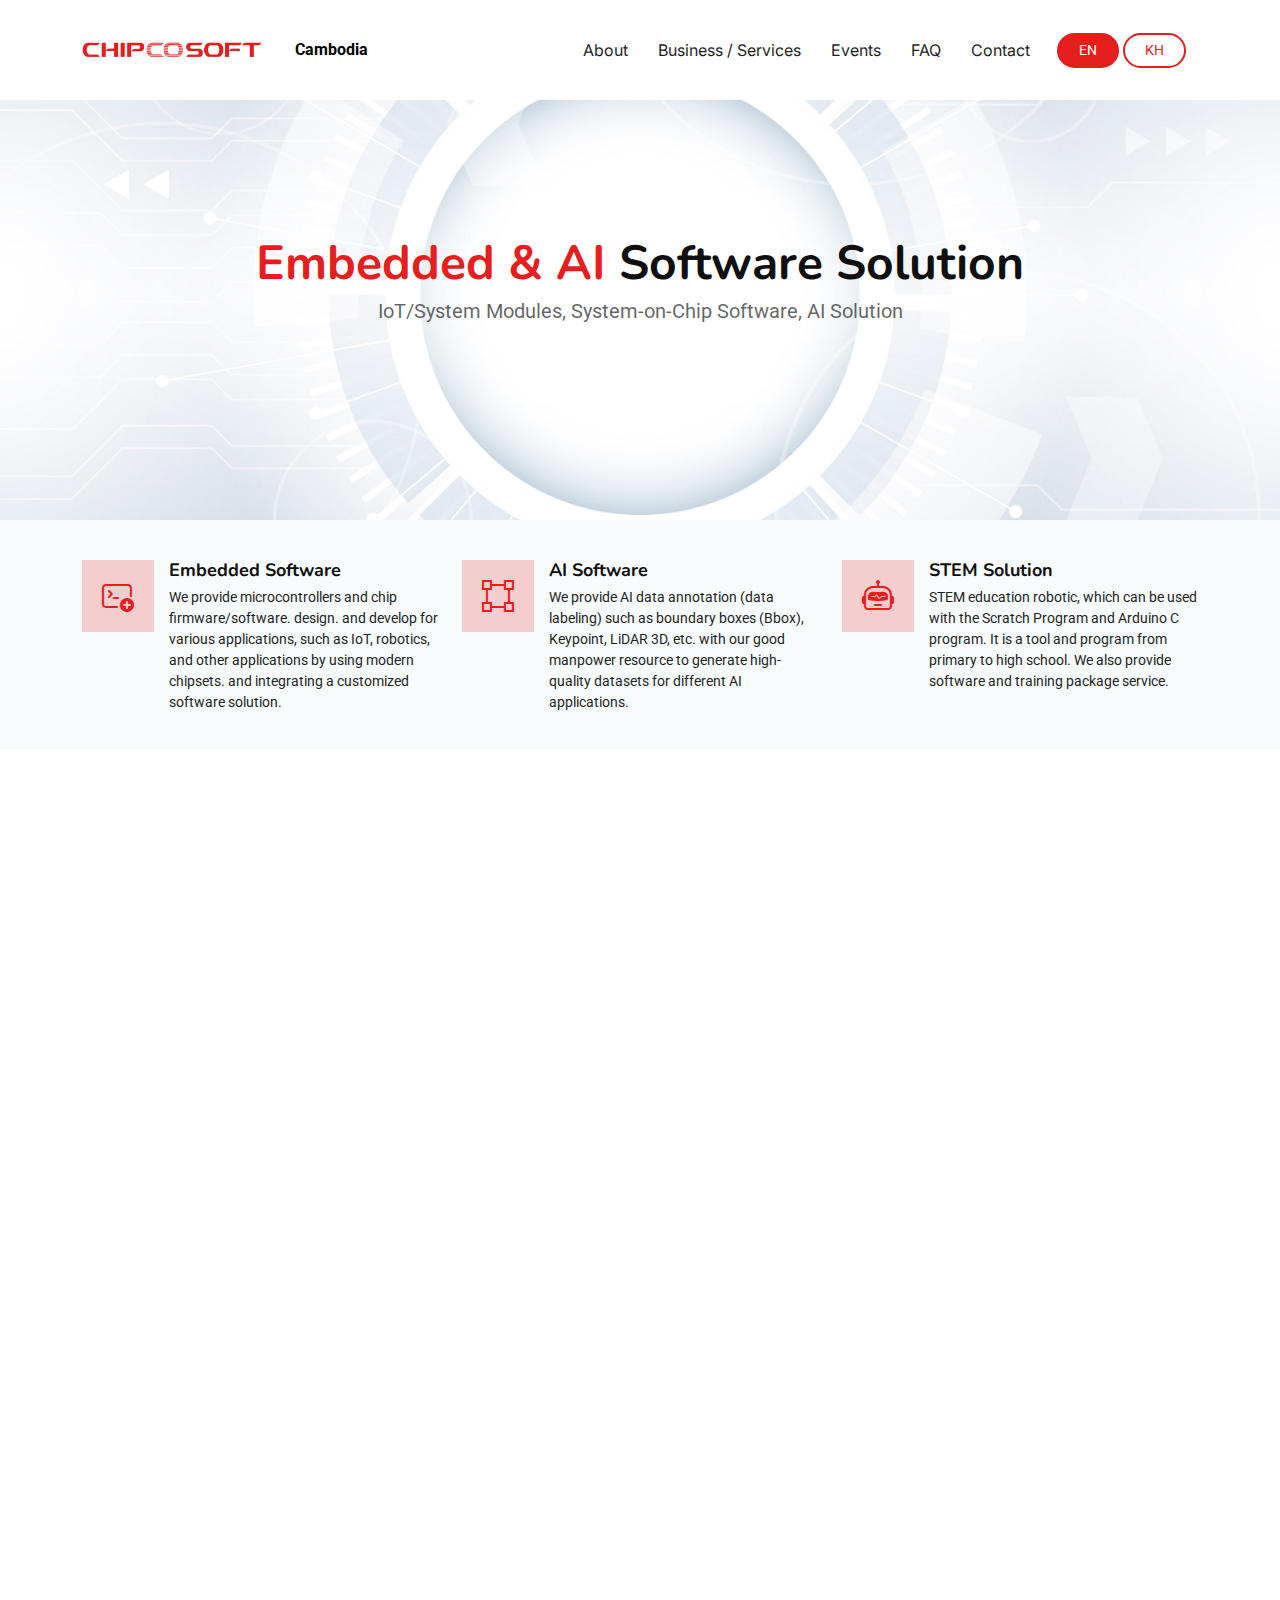
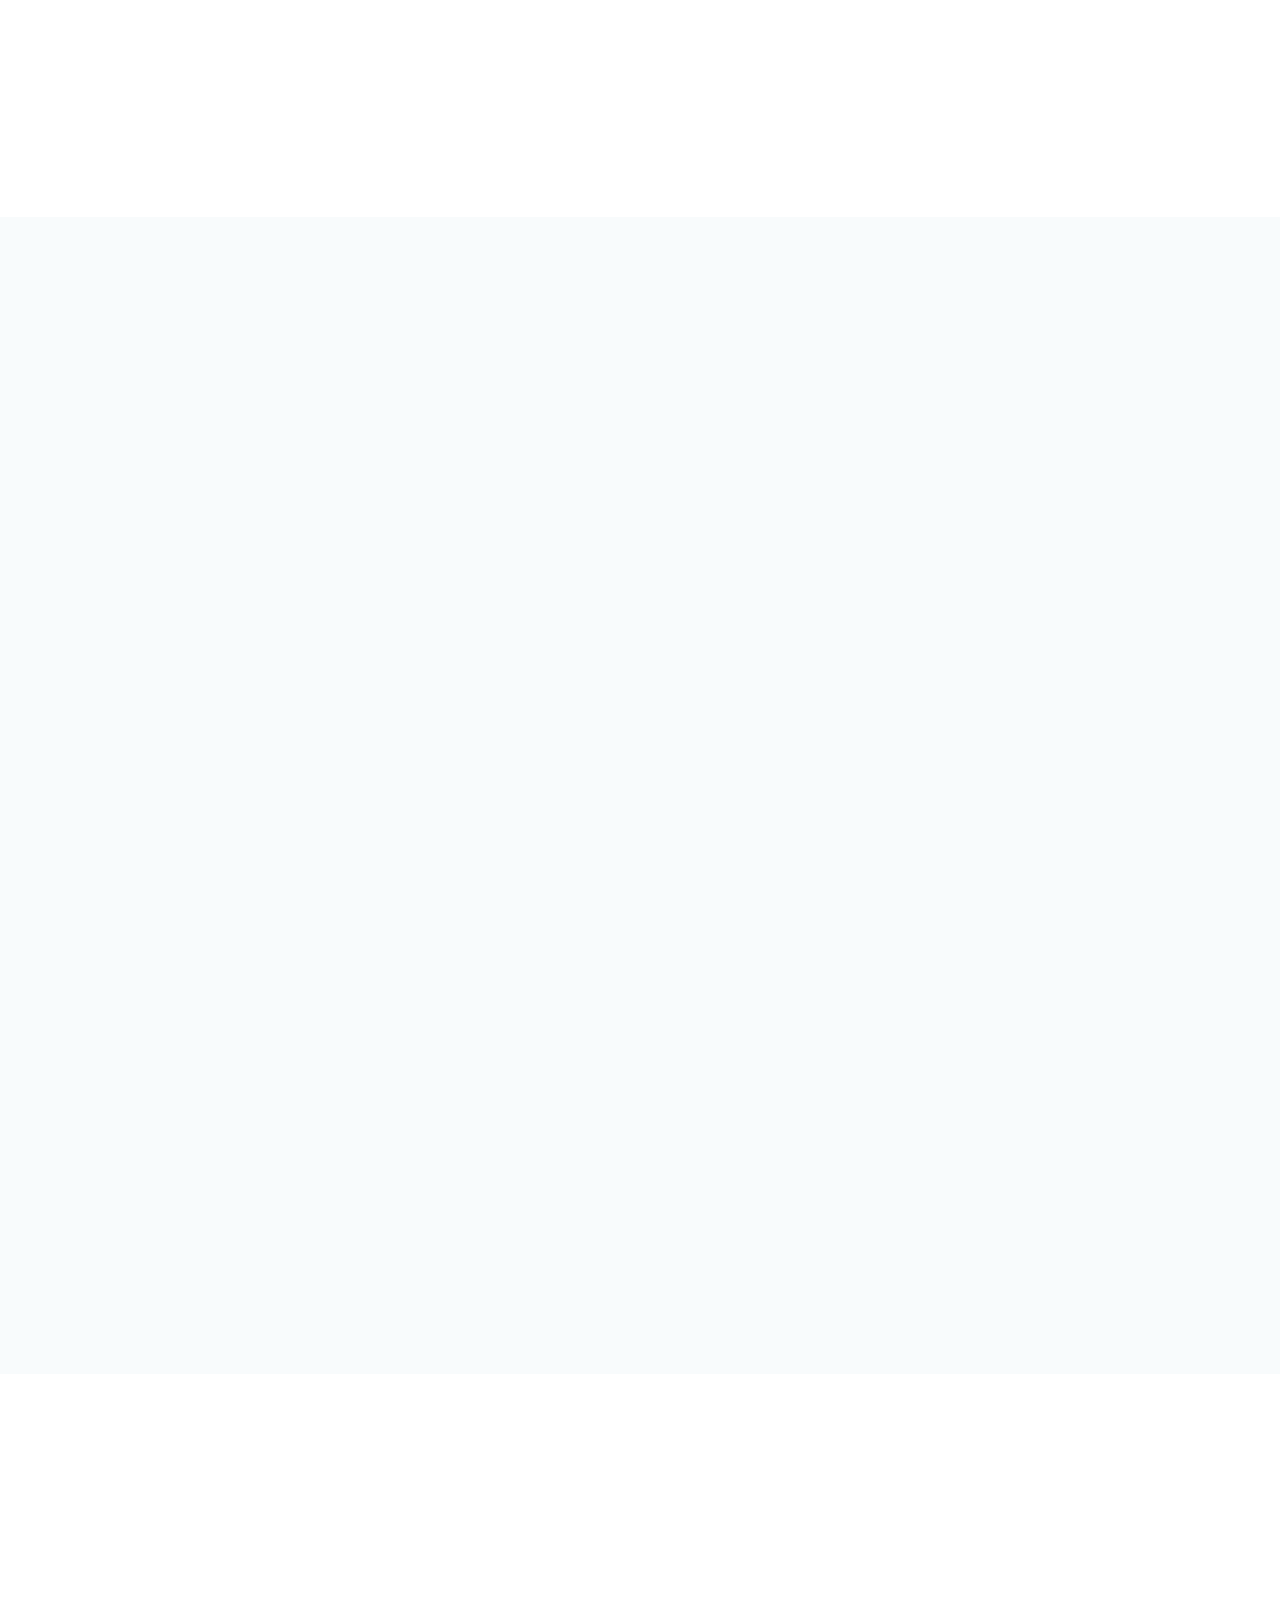
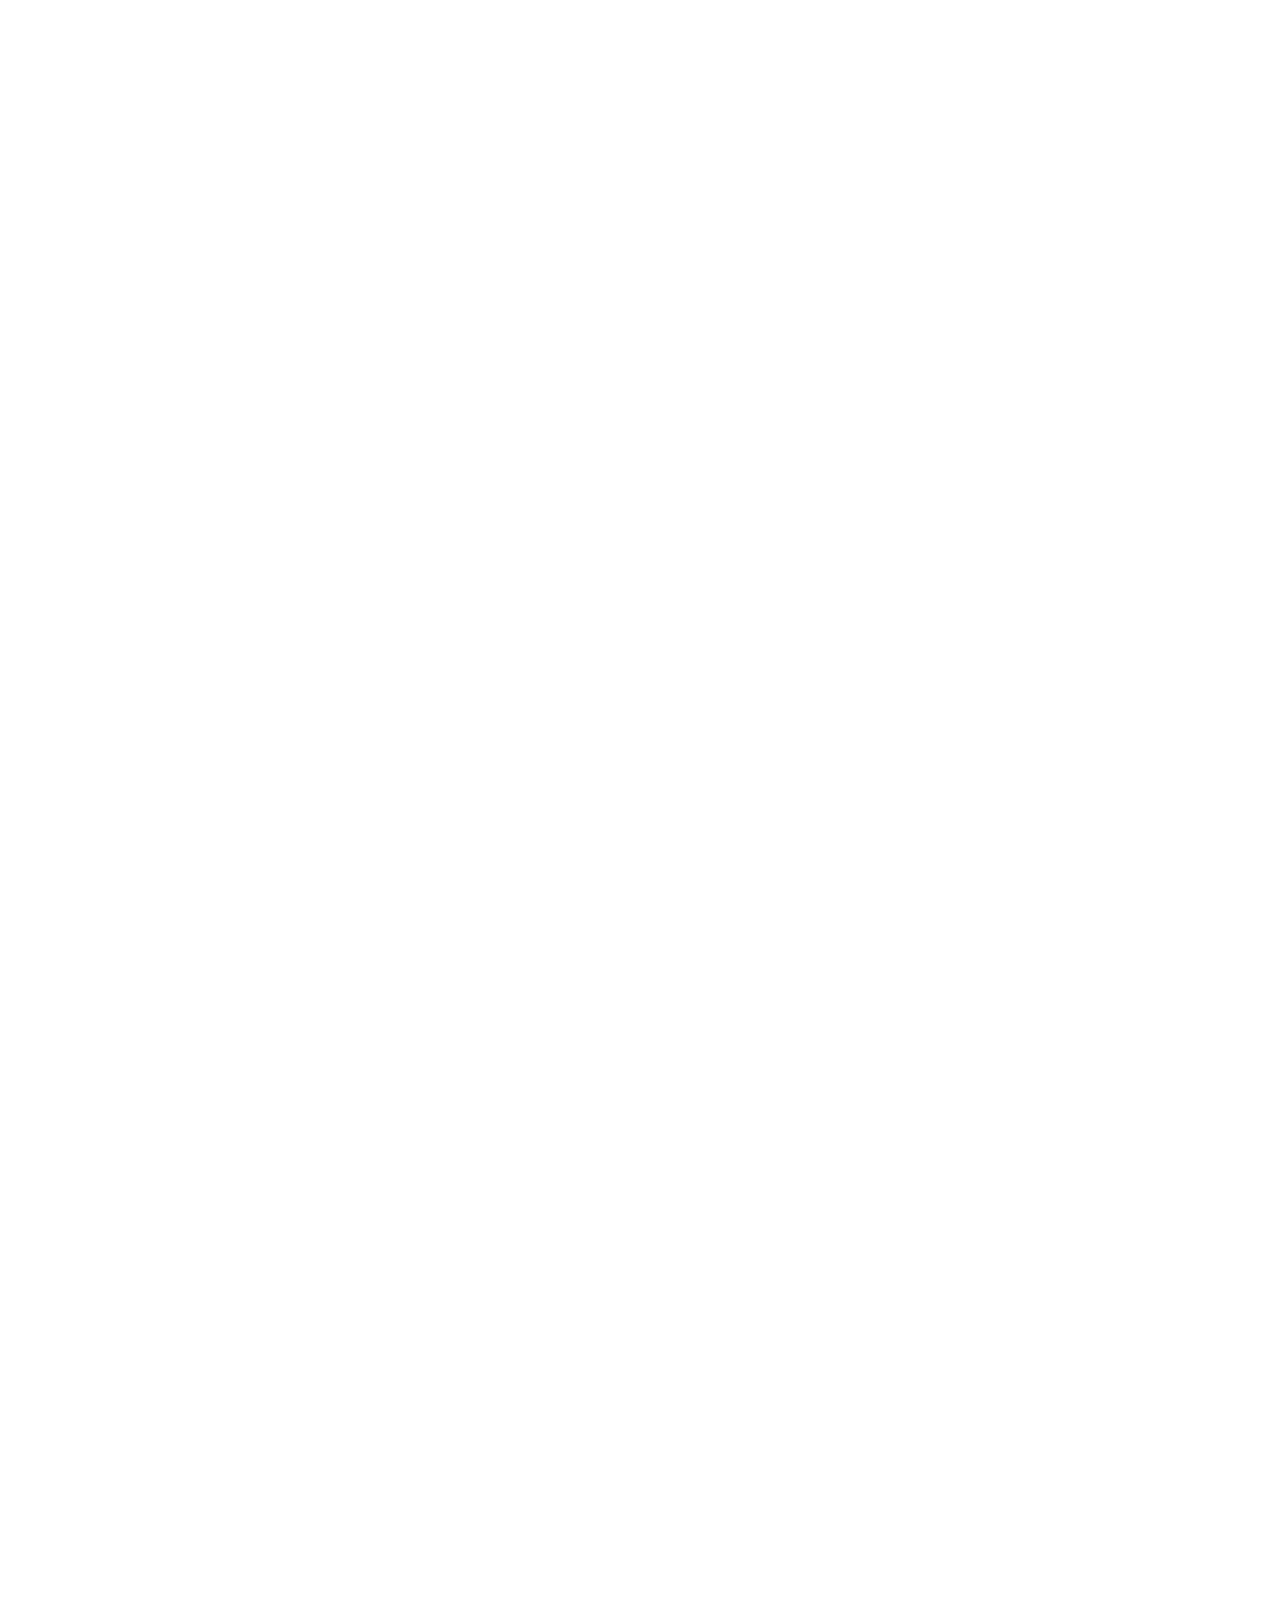
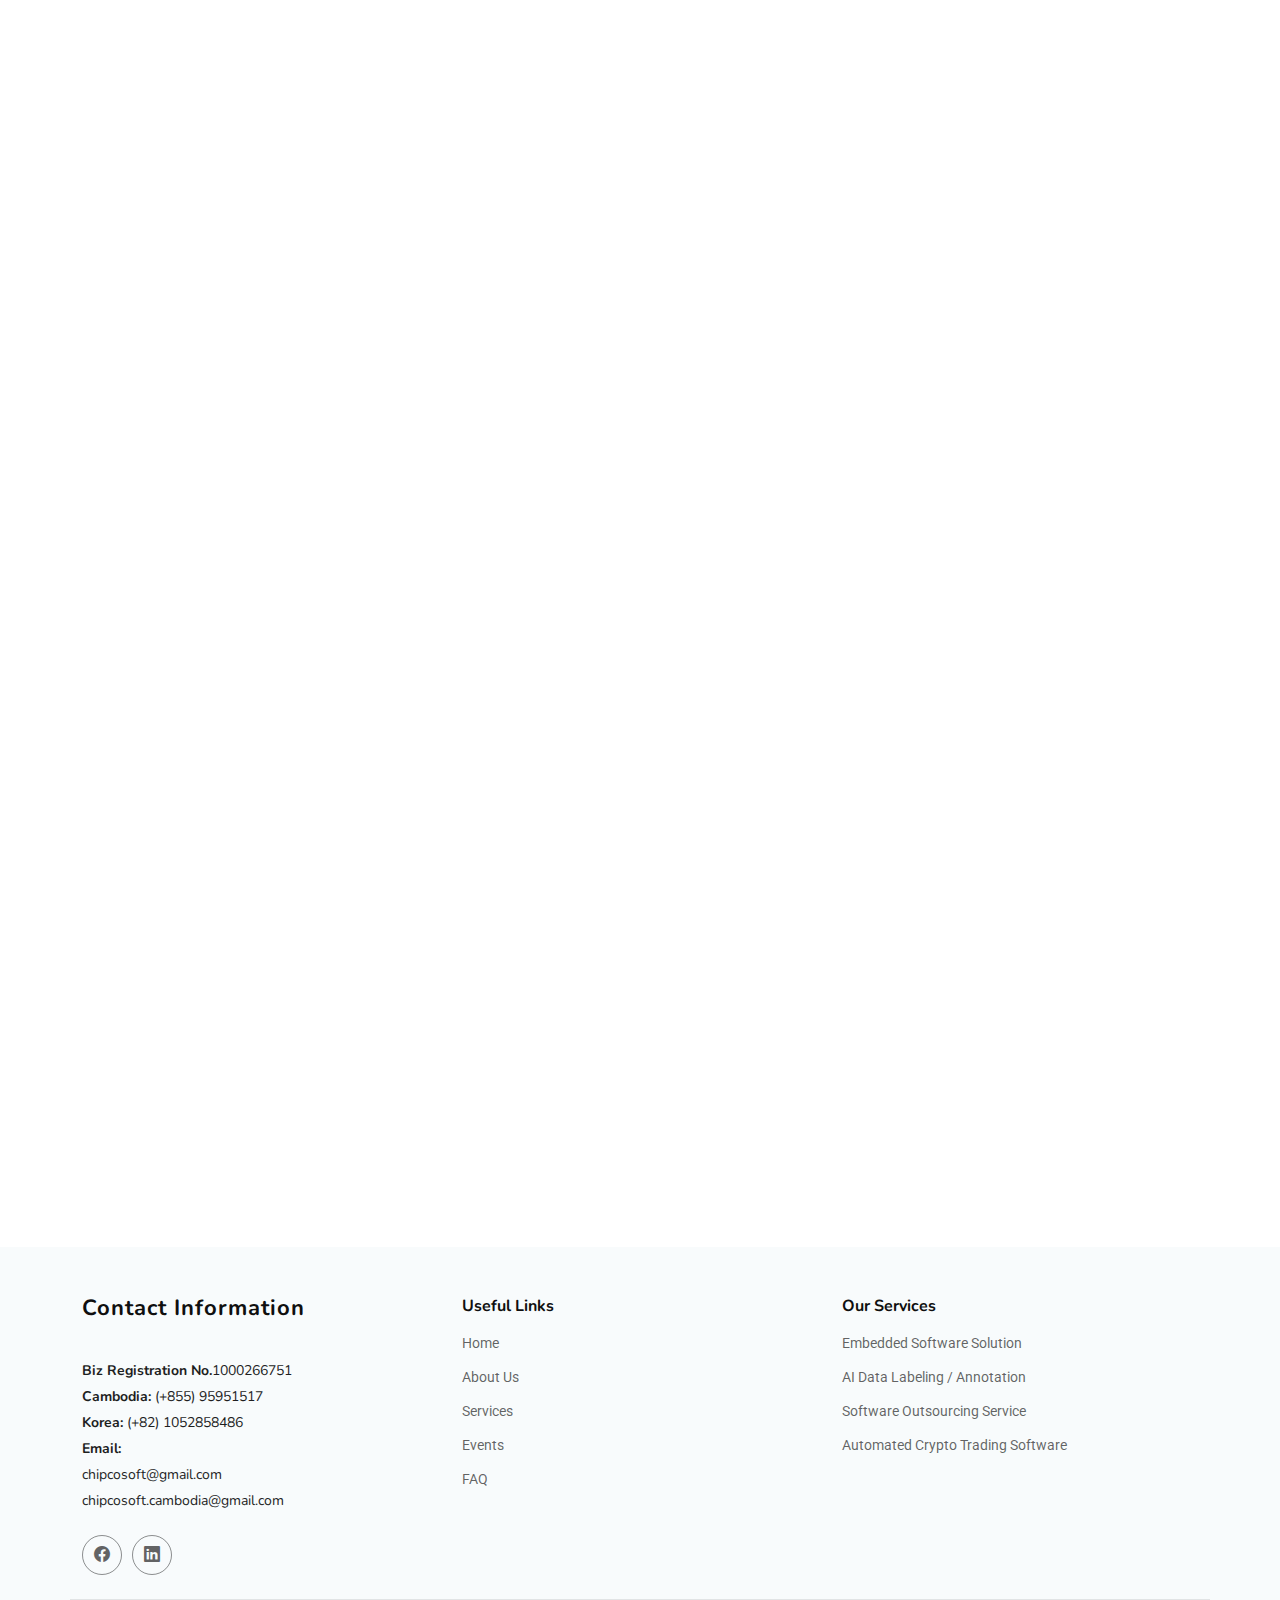
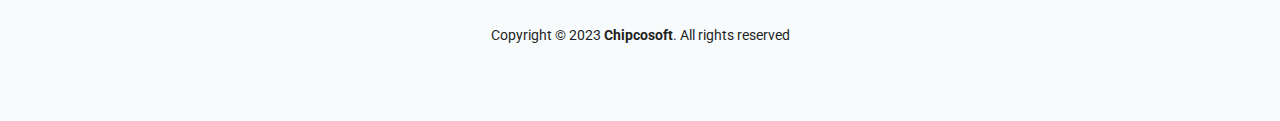
==== commit 45900b0c: "update typo" ====
--- a/index.html
+++ b/index.html
@@ -482,10 +482,8 @@
             growth and success
           </p>
 
-          <!-- New Box (as shown in the image) -->
-          <div class="card my-3" 
-          data-aos="fade-up"
-          data-aos-delay="200">
+          <!-- Events Box-->
+          <div class="card my-3" data-aos="fade-up" data-aos-delay="200">
             <div class="card-body">
               <!-- Content inside the box -->
               <ul class="styled-list m-0">
@@ -495,7 +493,7 @@
                   Cambodia (2024, South Korea).
                 </li>
                 <li>
-                  Business discussion with ND C&D, focusing on digital
+                  Business discussion with ND C&C, focusing on digital
                   transformation and comprehensive IT service solutions (2024,
                   South Korea).
                 </li>
@@ -1117,9 +1115,9 @@
 
       <div class="container copyright text-center mt-4">
         <p>
-          &#169; <span>Copyright</span>
-          <strong class="px-1 sitename">Chipcosoft</strong
-          ><span>All Rights Reserved (2023)</span>
+          <span>Copyright</span> &#169; 2023
+          <strong class="sitename"> Chipcosoft</strong>. 
+          <span>All rights reserved</span>
         </p>
       </div>
     </footer>
--- a/assets/css/main.css
+++ b/assets/css/main.css
@@ -158,7 +158,7 @@
 
 @media (max-width: 480px) {
   .header .logo img {
-    max-height: 24px;
+    max-height: 36px;
   }
 
   .header .logo h1 {
@@ -848,6 +848,7 @@
   section,
   .section {
     scroll-margin-top: 66px;
+    padding-bottom: 0;
   }
 }
 
@@ -883,6 +884,7 @@
 
 .section-title p {
   margin-bottom: 0;
+  padding: 0 20px;
 }
 
 .styled-list {
@@ -903,13 +905,13 @@
 --------------------------------------------------------------*/
 .hero {
   width: 100%;
-  min-height: 75vh;
+  min-height: 50vh;
   position: relative;
   padding: 40px 0 40px 0;
   display: flex;
   align-items: center;
   overflow: hidden;
-  top: 100px;;
+  top: 70px;;
 }
 
 .hero .hero-bg img {
@@ -1005,12 +1007,12 @@
 
 @media (max-width: 640px) {
   .hero h1 {
-    font-size: 28px;
+    font-size: 22px;
     line-height: 36px;
   }
 
   .hero p {
-    font-size: 18px;
+    font-size: 14px;
     line-height: 24px;
     margin-bottom: 30px;
   }
@@ -1026,8 +1028,8 @@
 --------------------------------------------------------------*/
 .featured-services {
   /* padding: 40px 0; */
-  padding-top: 140px;
-  padding-bottom: 40px;
+  padding-top: 90px;
+  padding-bottom: 20px;
 }
 
 .featured-services .service-item {
@@ -1407,6 +1409,20 @@
   color: color-mix(in srgb, var(--default-color), transparent 10%);
 }
 
+@media (max-width:450px) {
+  .services .service-item h3 {
+    font-size:18px
+  }
+  .services .service-item .icon {
+    font-size: 22px;
+    width: 62px;
+    height: 62px;
+  }
+  .services .service-item p{
+    font-size: 15px;
+  }
+}
+
 /*--------------------------------------------------------------
 # More Features Section
 --------------------------------------------------------------*/
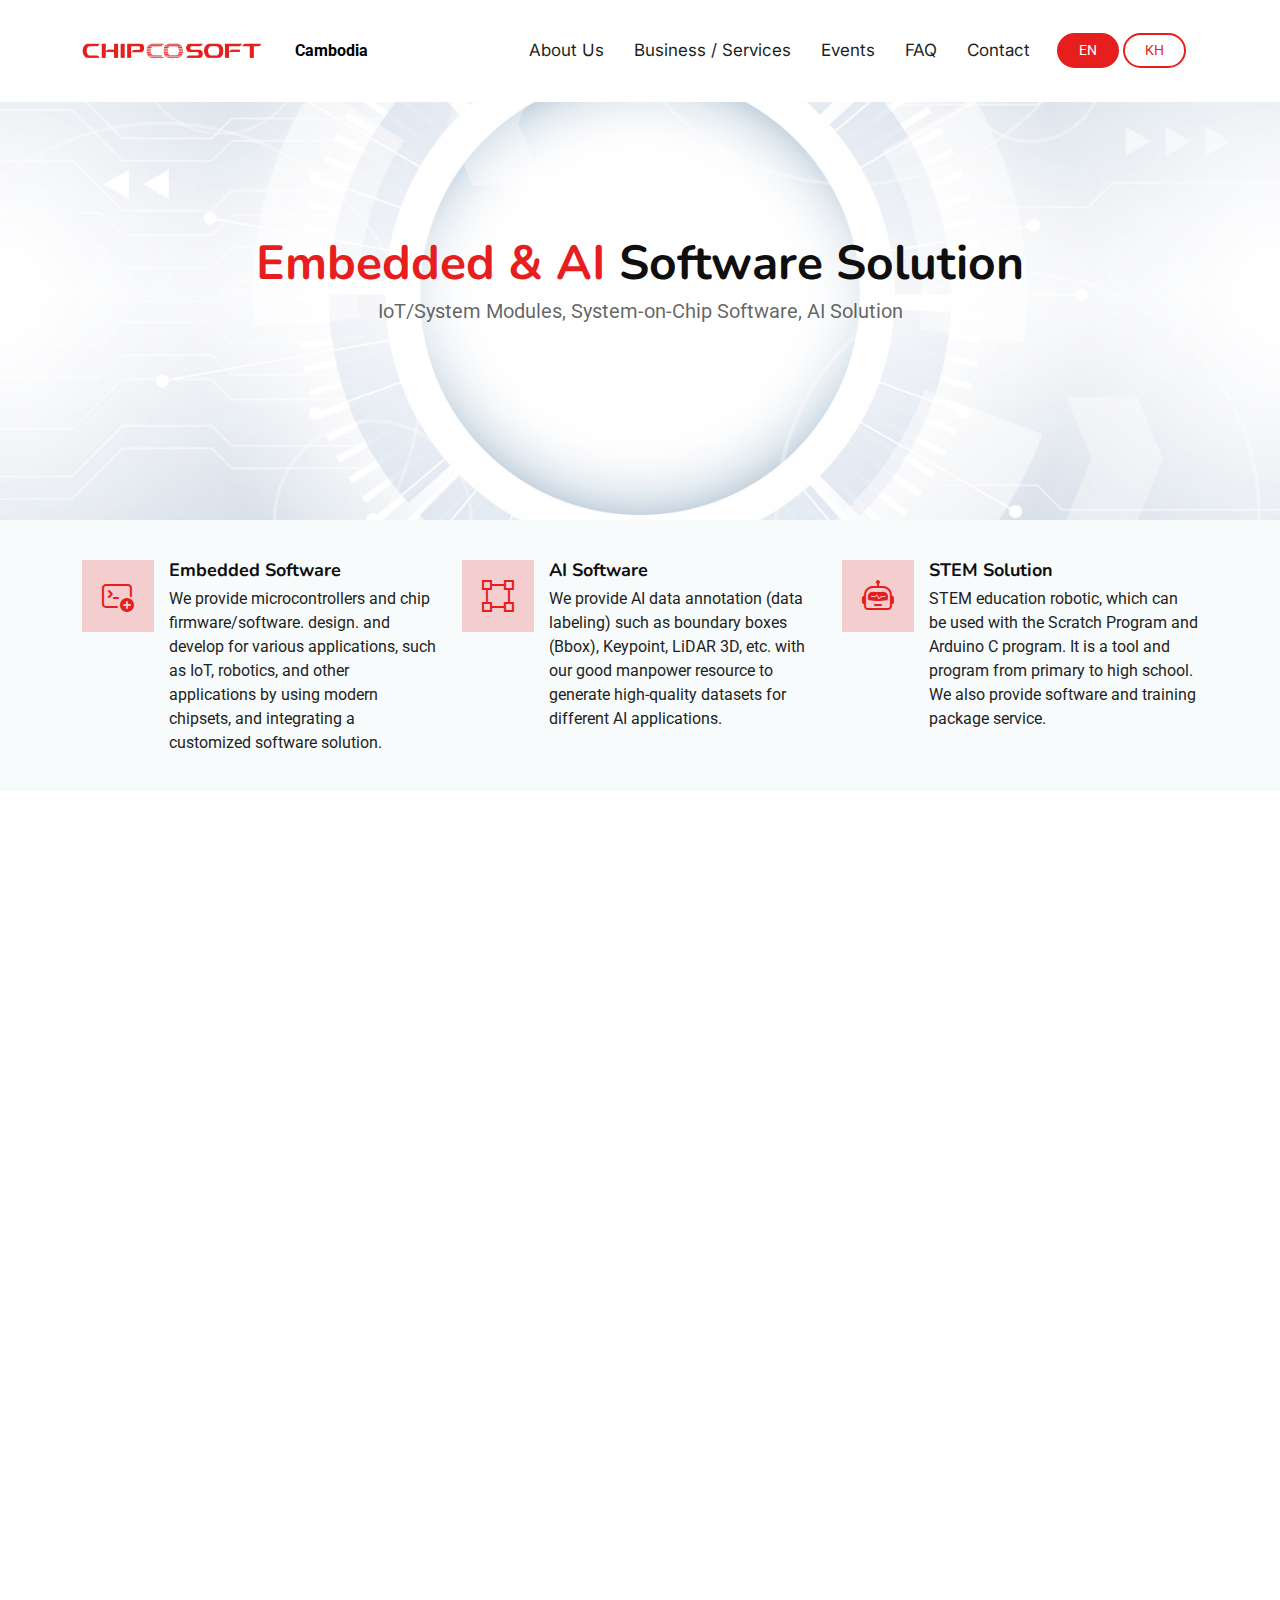
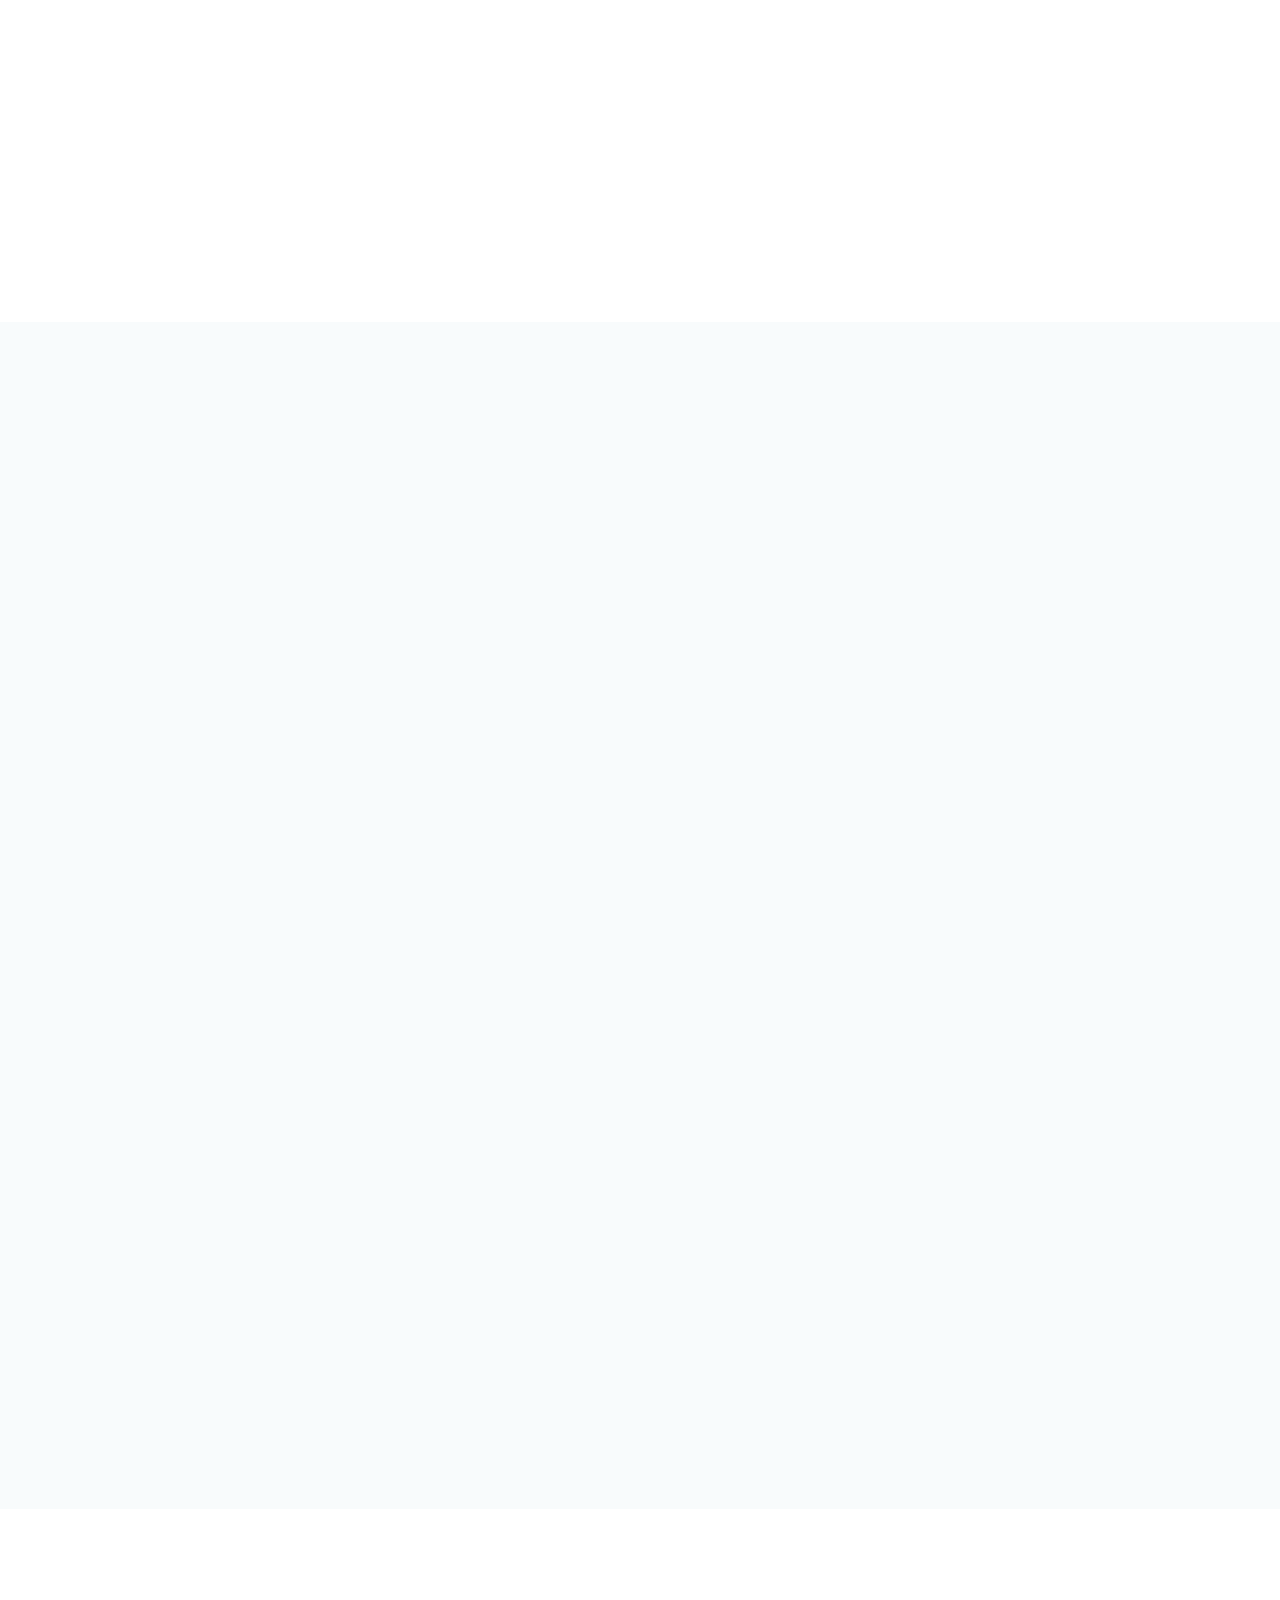
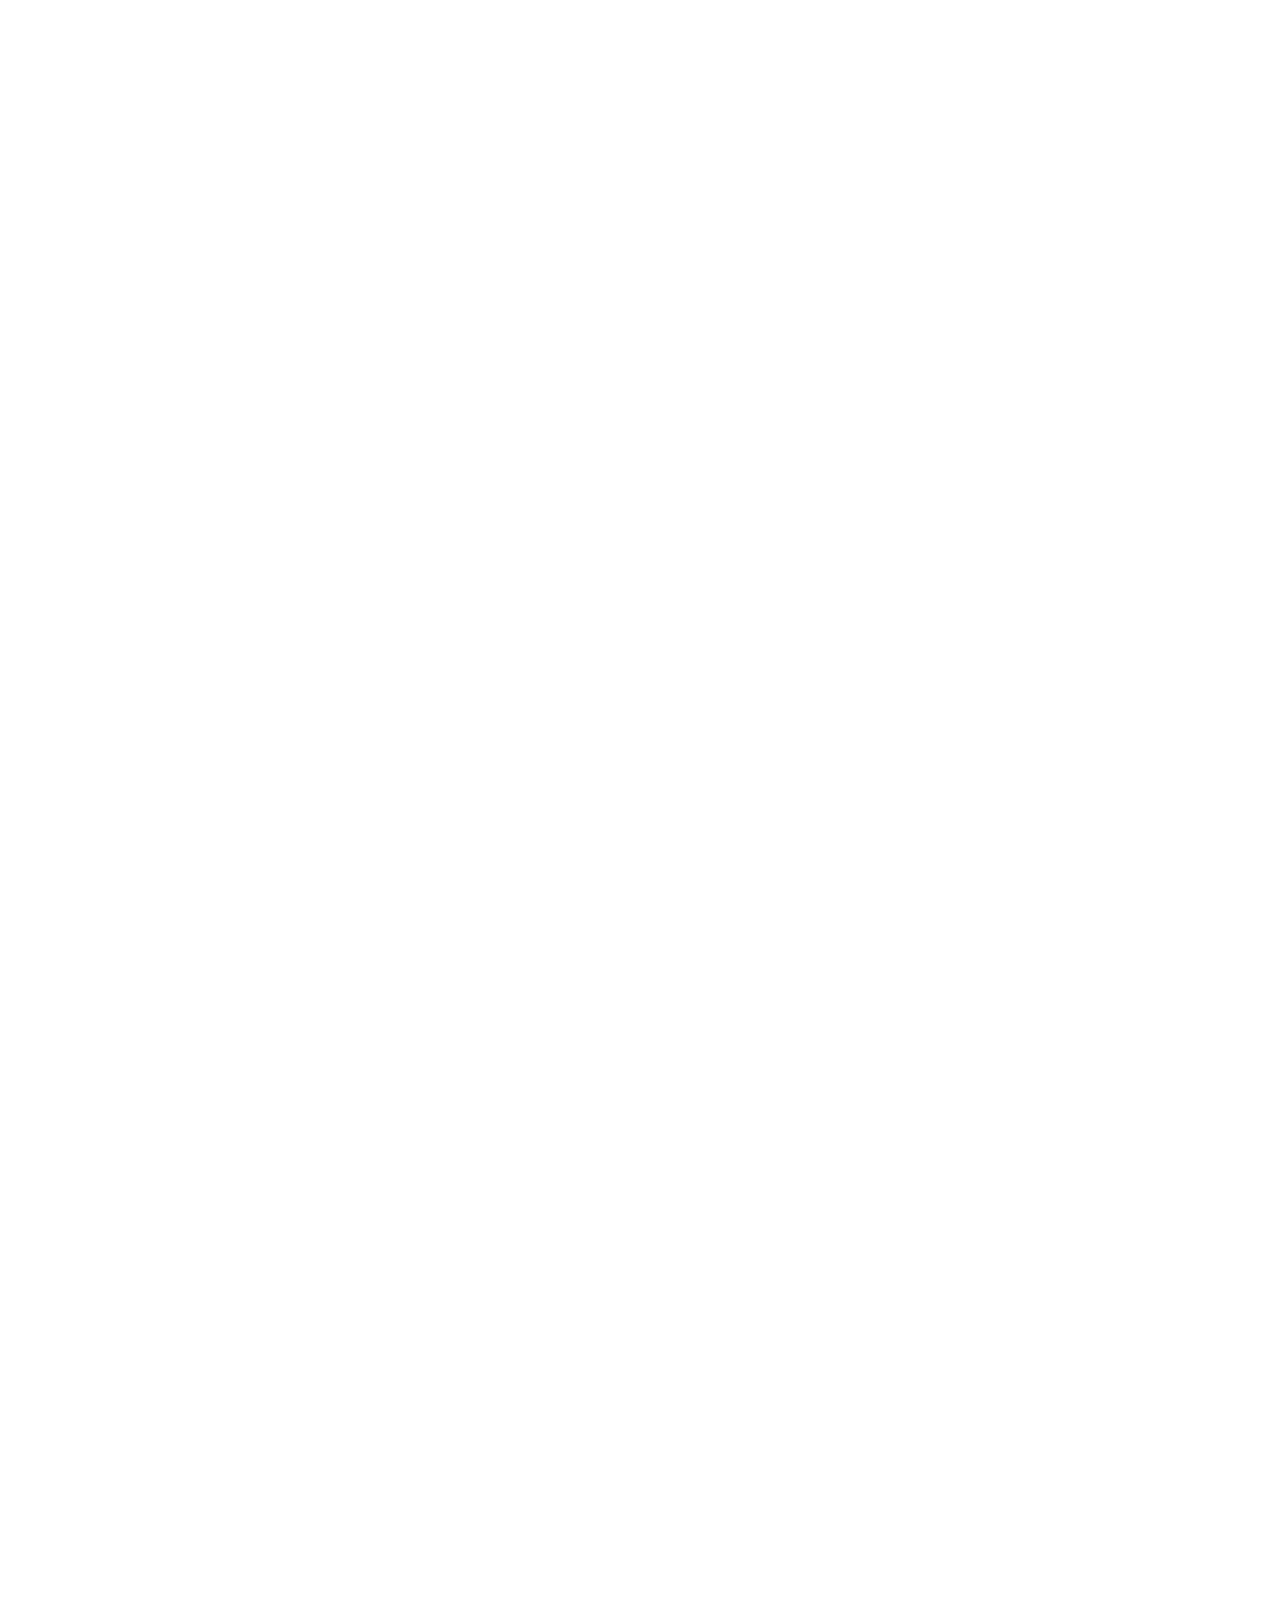
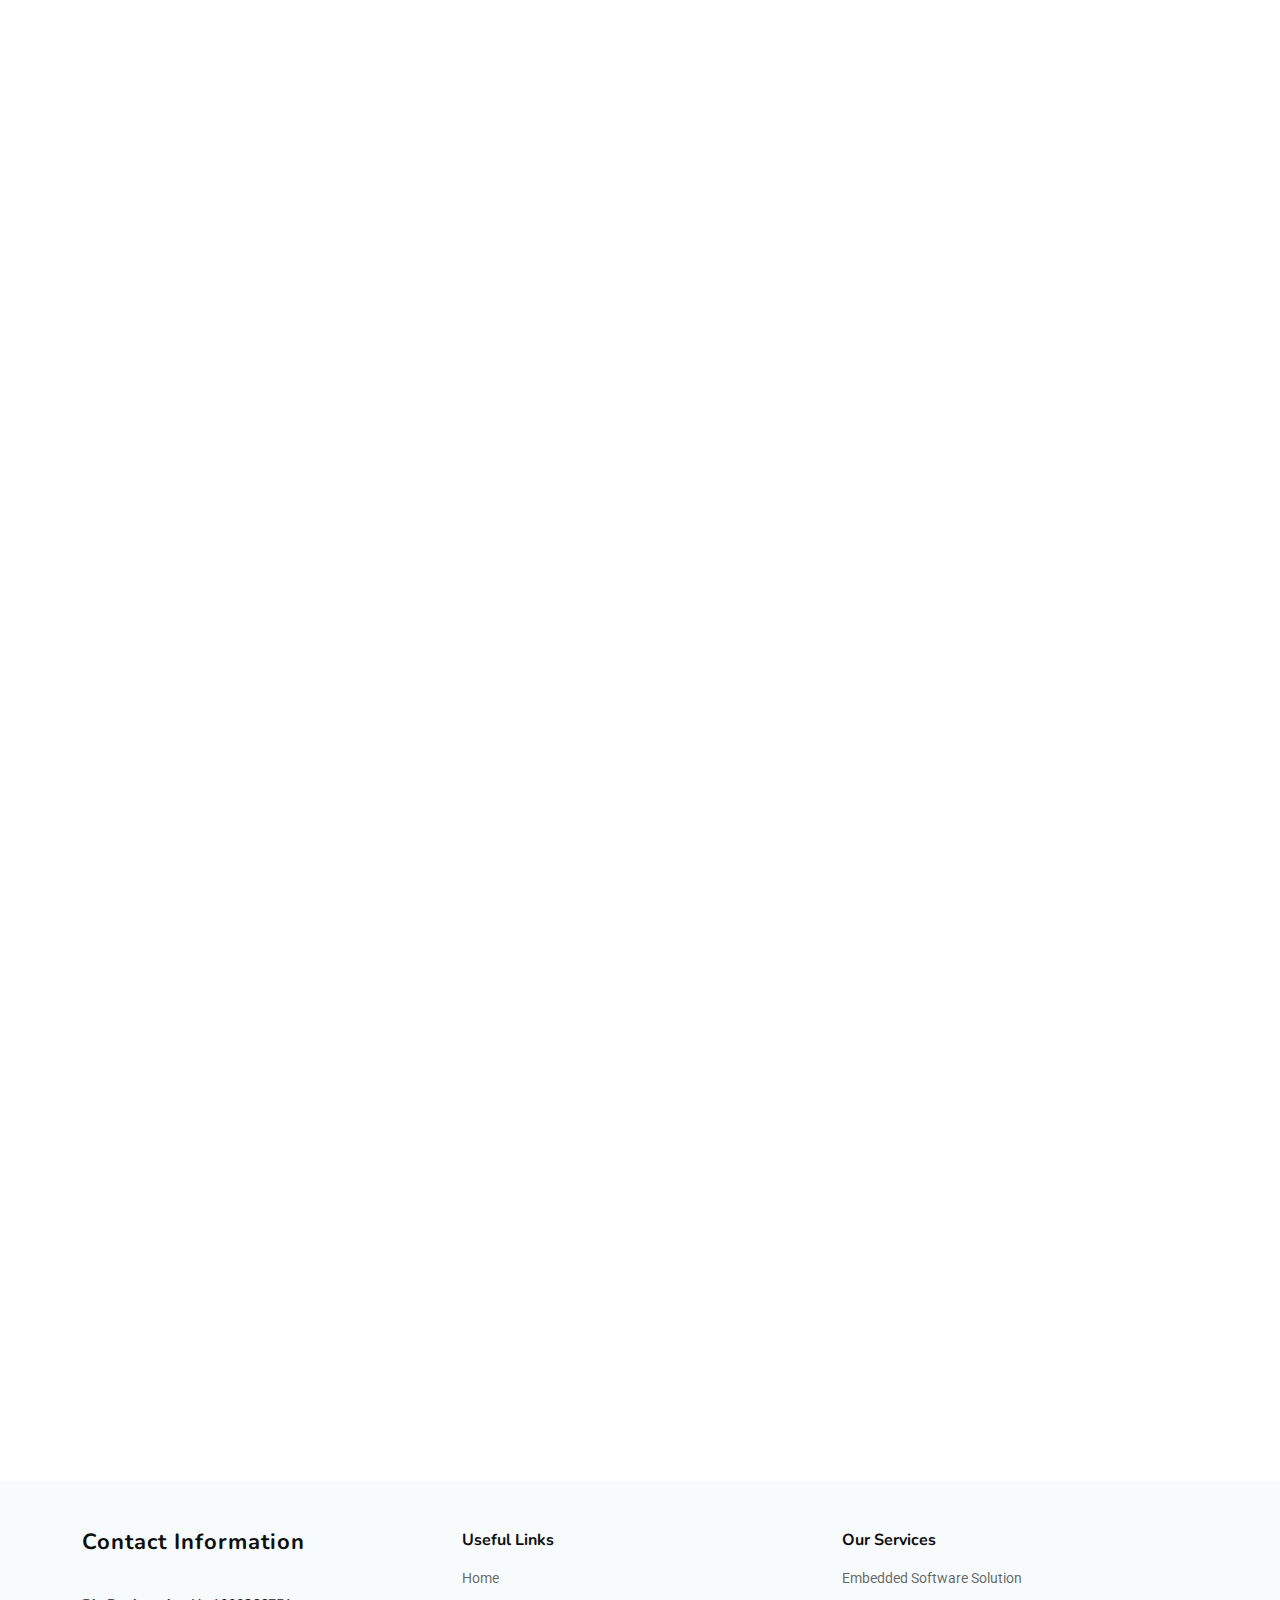
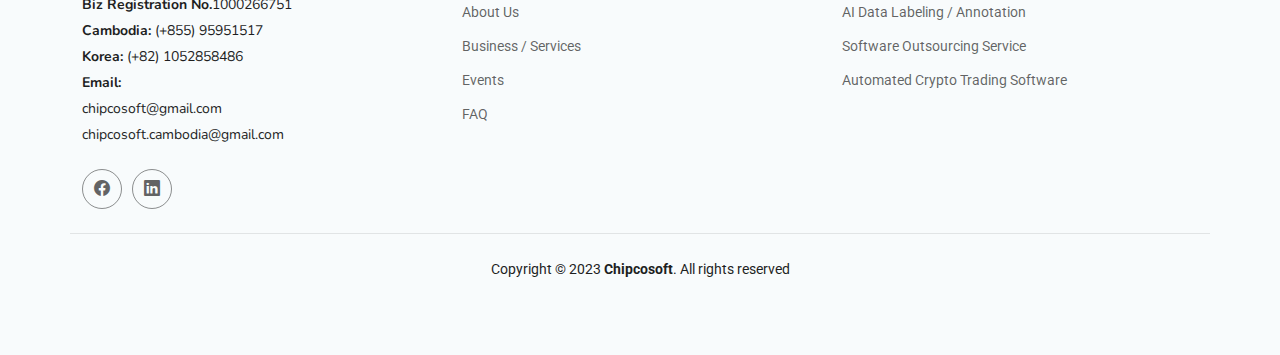
==== commit 78da5b40: "add kh translation" ====
--- a/index.html
+++ b/index.html
@@ -18,7 +18,7 @@
       href="https://fonts.googleapis.com/css2?family=Roboto:ital,wght@0,100;0,300;0,400;0,500;0,700;0,900;1,100;1,300;1,400;1,500;1,700;1,900&family=Inter:wght@100;200;300;400;500;600;700;800;900&family=Nunito:ital,wght@0,200;0,300;0,400;0,500;0,600;0,700;0,800;0,900;1,200;1,300;1,400;1,500;1,600;1,700;1,800;1,900&display=swap"
       rel="stylesheet"
     />
-
+    <link href="https://fonts.googleapis.com/css2?family=Dangrek&family=Kantumruy+Pro:ital,wght@0,599;1,599&family=Noto+Sans+Khmer:wght@100..900&family=Odor+Mean+Chey&display=swap" rel="stylesheet">
     <!-- Vendor CSS Files -->
     <link
       href="assets/vendor/bootstrap/css/bootstrap.min.css"
@@ -65,11 +65,21 @@
         <nav id="navmenu" class="navmenu">
           <ul>
             <!-- <li><a href="index.html#hero" class="active">Home</a></li> -->
-            <li><a href="index.html#about">About</a></li>
-            <li><a href="index.html#services">Business / Services</a></li>
-            <li><a href="index.html#retail">Events</a></li>
-            <li><a href="index.html#faq">FAQ</a></li>
-            <li><a href="index.html#contact">Contact</a></li>
+            <li>
+              <a data-lang-key="nav_about" href="index.html#about">About Us </a>
+            </li>
+            <li>
+              <a data-lang-key="nav_services" href="index.html#services"
+                >Business / Services</a
+              >
+            </li>
+            <li>
+              <a data-lang-key="nav_events" href="index.html#retail">Events</a>
+            </li>
+            <li><a data-lang-key="nav_faq" href="index.html#faq">FAQ</a></li>
+            <li>
+              <a data-lang-key="nav_contact" href="index.html#contact">Contact</a>
+            </li>
             <li>
               <div class="container">
                 <button
@@ -145,10 +155,10 @@
                   <h4 class="title">
                     <a href="#" class="stretched-link">Embedded Software</a>
                   </h4>
-                  <p class="description">
+                  <p data-lang-key="es_description" class="description">
                     We provide microcontrollers and chip firmware/software.
                     design. and develop for various applications, such as IoT,
-                    robotics, and other applications by using modern chipsets.
+                    robotics, and other applications by using modern chipsets,
                     and integrating a customized software solution.
                   </p>
                 </div>
@@ -169,7 +179,7 @@
                   <h4 class="title">
                     <a href="#" class="stretched-link">AI Software</a>
                   </h4>
-                  <p class="description">
+                  <p data-lang-key="as_description" class="description">
                     We provide AI data annotation (data labeling) such as
                     boundary boxes (Bbox), Keypoint, LiDAR 3D, etc. with our
                     good manpower resource to generate high-quality datasets for
@@ -193,7 +203,7 @@
                   <h4 class="title">
                     <a href="#" class="stretched-link">STEM Solution</a>
                   </h4>
-                  <p class="description">
+                  <p data-lang-key="stem_description" class="description">
                     STEM education robotic, which can be used with the Scratch
                     Program and Arduino C program. It is a tool and program from
                     primary to high school. We also provide software and
@@ -212,8 +222,8 @@
       <section id="about" class="features section">
         <!-- Section Title -->
         <div class="container section-title" data-aos="fade-up">
-          <h2>About Us</h2>
-          <p style="text-align: start">
+          <h2 data-lang-key="about_us">About Us</h2>
+          <p data-lang-key="about_us_content" style="text-align: start">
             Chipcosoft (it stands for
             <b>chip</b>-<b>co</b>ntrol-<b>soft</b>ware) was established in 2023
             in the kingdom of Cambodia. The company focuses on embedded software
@@ -238,14 +248,13 @@
                   >
                     <i class="bi bi-globe-central-south-asia"></i>
                     <div>
-                      <h4 class="d-none d-lg-block">Strategic Partnership</h4>
-                      <p>
-                        <!-- We believe collaboration is essential for success. By
-                        partnering with esteemed Korean companies, we facilitate
-                        seamless communication and support. Our talented
-                        Cambodian team combines local expertise with
-                        international standards to deliver exceptional software
-                        solutions throughout Southeast Asia. -->
+                      <h4
+                        data-lang-key="strategic_partnerships"
+                        class="d-none d-lg-block"
+                      >
+                        Strategic Partnership
+                      </h4>
+                      <p data-lang-key="strategic_partnerships_description">
                         Strategic partnership drive success in today&apos;s
                         business landscape. Collaborating with esteemed
                         international companies, our talented Cambodian team
@@ -264,8 +273,10 @@
                   >
                     <i class="bi bi-eye"></i>
                     <div>
-                      <h4 class="d-none d-lg-block">Our Vision</h4>
-                      <p>
+                      <h4 data-lang-key="our_vision" class="d-none d-lg-block">
+                        Our Vision
+                      </h4>
+                      <p data-lang-key="our_vision_description">
                         We aspire to be a leading global software development
                         firm in Southeast Asia, known for groundbreaking
                         solutions that redefine possibilities. Our commitment to
@@ -283,8 +294,10 @@
                   >
                     <i class="bi bi-bullseye"></i>
                     <div>
-                      <h4 class="d-none d-lg-block">Our Mission</h4>
-                      <p>
+                      <h4 data-lang-key="our_mission" class="d-none d-lg-block">
+                        Our Mission
+                      </h4>
+                      <p data-lang-key="our_vision_description">
                         Our mission is to drive innovation across Southeast Asia
                         by delivering tailored software solutions, empowering
                         local talent, and fostering strategic partnerships.
@@ -338,8 +351,8 @@
       <section id="services" class="services section light-background">
         <!-- Section Title -->
         <div class="container section-title" data-aos="fade-up">
-          <h2>Business / Service</h2>
-          <p>
+          <h2 data-lang-key="business_service">Business / Service</h2>
+          <p data-lang-key="business_service_desc">
             Comprehensive Software and Hardware Solutions: Empowering Innovation
             through Embedded Systems, AI, and Cutting-Edge Electronics
           </p>
@@ -352,8 +365,8 @@
               <div class="service-item item-cyan position-relative">
                 <i class="bi bi-code-slash icon"></i>
                 <div id="embeded">
-                  <h3>Embedded Software Solution</h3>
-                  <p>
+                  <h3 data-lang-key="ess">Embedded Software Solution</h3>
+                  <p data-lang-key="ess_desc">
                     Our team has over 15 years of hands-on experience in
                     developing firmware and BSP (Board Support Package) system
                     software integration projects for global companies
@@ -385,8 +398,10 @@
               <div class="service-item item-orange position-relative">
                 <i class="bi bi-cpu icon"></i>
                 <div id="aisoftware">
-                  <h3>AI Data labeling/Annotation</h3>
-                  <p>
+                  <h3 data-lang-key="ai_data_labeling">
+                    AI Data labeling/Annotation
+                  </h3>
+                  <p data-lang-key="ai_data_labeling_desc">
                     We deliver high-quality output datasets tailored to specific
                     AI applications, meeting production schedules to fulfill
                     customer demands
@@ -405,8 +420,8 @@
               <div class="service-item item-teal position-relative">
                 <i class="bi bi-person-lines-fill icon"></i>
                 <div id="outsourcing">
-                  <h3>Software Outsourcing Services</h3>
-                  <p>
+                  <h3 data-lang-key="sos">Software Outsourcing Services</h3>
+                  <p data-lang-key="sos_desc">
                     Our technical support team, driven by a passion for
                     technology, specializes in developing automated software
                     testing tools and customized software applications,
@@ -436,8 +451,10 @@
               <div class="service-item item-red position-relative">
                 <i class="bi bi-currency-bitcoin icon"></i>
                 <div id="autocrypto">
-                  <h3>Automated Crypto Trading Software</h3>
-                  <p>
+                  <h3 data-lang-key="acts">
+                    Automated Crypto Trading Software
+                  </h3>
+                  <p data-lang-key="acts_desc">
                     Our digital asset trading platform operates 24/7. We provide
                     predictive and greedy algorithms that automatically trigger
                     low-buy and high-sell actions to maximize trading
@@ -473,11 +490,11 @@
           data-aos="fade-up"
           data-aos-delay="100"
         >
-          <h2>
+          <h2 data-lang-key="events" >
             Events <br />
             <span><h4>(Client & Partner Solution)</h4></span>
           </h2>
-          <p>
+          <p data-lang-key="events_desc">
             Customized solutions to empower clients and partners for shared
             growth and success
           </p>
@@ -487,34 +504,34 @@
             <div class="card-body">
               <!-- Content inside the box -->
               <ul class="styled-list m-0">
-                <li>
+                <li data-lang-key="events_1" >
+                  Provide AI Data labelling training at MPTC to officers by
+                  collaborating with DGCC and testworks (2024, Cambodia)
+                </li>
+
+                <li data-lang-key="events_2" >
                   Initial meeting with a support agent from the Korea Veterans
                   Association, exploring support for Korean SMEs expanding into
                   Cambodia (2024, South Korea).
                 </li>
-                <li>
-                  Business discussion with ND C&C, focusing on digital
-                  transformation and comprehensive IT service solutions (2024,
-                  South Korea).
-                </li>
-                <li>
+                <li data-lang-key="events_3" >
                   Launch of commercial AI software business focused on data
                   annotation services. (2024, Cambodia)
                 </li>
-                <li>
+                <li data-lang-key="events_4" >
                   Official visit to Phnom Penh Teacher Education College (PTEC)
                   to explore STEM educational collaboration (2023, Cambodia).
                 </li>
-                <li>
+                <li data-lang-key="events_5" >
                   Launch of a cryptocurrency auto-trading software project with
                   SoftPlus Technology Co., LTD (2023, South Korea).
                 </li>
-                <li>
+                <li data-lang-key="events_6" >
                   Official visit to the Ministry of Industry, Science,
                   Technology, and Innovation (MISTI) regarding the KOICA CTS
                   program (2023, Cambodia).
                 </li>
-                <li>
+                <li data-lang-key="events_7" >
                   Official visit by Korean business partner Aicontrol.ai to our
                   office at CADT Innovation Center, culminating in the signing
                   of a business MOU (2023, Cambodia).
@@ -535,13 +552,13 @@
             <div
               class="d-flex flex-column justify-content-between content h-100 p-4"
             >
-              <h3>SCM & Crypto/Coin Trading</h3>
+              <h3 data-lang-key="scm_crypto_trading">SCM & Crypto/Coin Trading</h3>
               <ul>
-                <li>
+                <li data-lang-key="scm">
                   <i class="bi bi-diagram-3 flex-shrink-0"></i> Supply Chain
                   Management (SCM) Consultant
                 </li>
-                <li>
+                <li data-lang-key="catss">
                   <i class="bi bi-currency-bitcoin flex-shrink-0"></i>
                   Crypto Auto Trading Software Solution
                 </li>
@@ -552,13 +569,13 @@
             <div
               class="d-flex flex-column justify-content-between content h-100 p-4"
             >
-              <h3>STEM (Science, Technology, Engineer, Math)</h3>
+              <h3 data-lang-key="stem">STEM (Science, Technology, Engineer, Math)</h3>
               <ul>
-                <li>
+                <li data-lang-key="ecr">
                   <i class="bi bi-robot flex-shrink-0"></i> Educational Coding
                   Robotic
                 </li>
-                <li>
+                <li data-lang-key="stem_tt">
                   <i class="bi bi-book flex-shrink-0"></i>
                   STEM Technical Training
                 </li>
@@ -569,16 +586,16 @@
             <div
               class="d-flex flex-column justify-content-between content h-100 p-4"
             >
-              <h3>AI Solution & Tool</h3>
+              <h3 data-lang-key="ai_solution_tool">AI Solution & Tool</h3>
               <ul>
-                <li>
+                <li data-lang-key="ai_data_modeling">
                   <i class="bi bi-bar-chart flex-shrink-0"></i> AI data modeling
                 </li>
-                <li>
+                <li data-lang-key="ai_software_app">
                   <i class="bi bi-cpu flex-shrink-0"></i>
                   AI Software Applications
                 </li>
-                <li>
+                <li data-lang-key="ai_data_labeling_annotation">
                   <i class="bi bi-ui-checks-grid flex-shrink-0"></i> AI Data
                   Labeling (Data Annotation)
                 </li>
@@ -715,14 +732,14 @@
               data-aos="fade-up"
               data-aos-delay="100"
             >
-              <p class="who-we-are">What We Stand For</p>
-              <h3>Innovating Tomorrow, Today</h3>
-              <p class="fst-italic">
+              <p data-lang-key="" class="who-we-are">What We Stand For</p>
+              <h3 data-lang-key="innovating_tomorrow_today" >Innovating Tomorrow, Today</h3>
+              <p data-lang-key="chipcosoft" class="fst-italic">
                 <b>Chipcosoft Technology Co., LTD</b>: Pioneers in Software
                 Solutions and Technological Advancement
               </p>
               <ul>
-                <li>
+                <li data-lang-key="tailored_industry_solutions">
                   <i class="bi bi-check-circle"></i>
                   <span
                     ><b>Tailored Industry Solutions:</b> We create tailored
@@ -730,7 +747,7 @@
                     industry transformation across Southeast Asia and beyond.
                   </span>
                 </li>
-                <li>
+                <li data-lang-key="global_collaboration">
                   <i class="bi bi-check-circle"></i>
                   <span
                     ><b>Global Collaboration: </b> Our skilled engineers
@@ -738,7 +755,7 @@
                     globally, delivering high-quality technology solutions.
                   </span>
                 </li>
-                <li>
+                <li data-lang-key="empowering_local_talent">
                   <i class="bi bi-check-circle"></i>
                   <span
                     ><b>Empowering Local Talent: </b> We invest in the growth of
@@ -750,7 +767,7 @@
                 </li>
               </ul>
               <a href="#contact" class="read-more"
-                ><span>Contact Us!</span><i class="bi bi-arrow-right"></i
+                ><span data-lang-key="contact_us">Contact Us!</span><i class="bi bi-arrow-right"></i
               ></a>
             </div>
 
@@ -795,7 +812,7 @@
       <section id="faq" class="faq section">
         <!-- Section Title -->
         <div class="container section-title" data-aos="fade-up">
-          <h2>Frequently Asked Questions</h2>
+          <h2 data-lang-key="faq_title">Frequently Asked Questions</h2>
         </div>
         <!-- End Section Title -->
 
@@ -804,9 +821,9 @@
             <div class="col-lg-10" data-aos="fade-up" data-aos-delay="100">
               <div class="faq-container">
                 <div class="faq-item faq-active">
-                  <h3>Why should you expand your business in Cambodia?</h3>
+                  <h3 data-lang-key="faq_1">Why should you expand your business in Cambodia?</h3>
                   <div class="faq-content">
-                    <p>
+                    <p data-lang-key="faq_1_answer">
                       Cambodia is a developing country in Southeast Asia with a
                       high-potential market. It has a young, talented workforce
                       and an open market that actively welcomes foreign
@@ -820,9 +837,9 @@
                 <!-- End Faq item-->
 
                 <div class="faq-item">
-                  <h3>Why choose Chipcosoft as your business partner?</h3>
+                  <h3 data-lang-key="faq_2">Why choose Chipcosoft as your business partner?</h3>
                   <div class="faq-content">
-                    <p>
+                    <p data-lang-key="faq_2_answer">
                       Chipcosoft is an ambitious startup with a globally
                       experienced team, bringing over two decades of
                       international expertise and market insights. Our team is
@@ -835,11 +852,11 @@
                 <!-- End Faq item-->
 
                 <div class="faq-item">
-                  <h3>
+                  <h3 data-lang-key="faq_3">
                     What types of AI data annotation services do you offer?
                   </h3>
                   <div class="faq-content">
-                    <p>
+                    <p data-lang-key="faq_3_answer"> 
                       We provide comprehensive data labeling services, including
                       boundary boxes, keypoints, and LiDAR 3D annotations,
                       tailored for various AI applications. Our team ensures
@@ -852,12 +869,12 @@
                 <!-- End Faq item-->
 
                 <div class="faq-item">
-                  <h3>
+                  <h3 data-lang-key="faq_4">
                     How can your embedded software solutions benefit IoT and
                     robotics applications?
                   </h3>
                   <div class="faq-content">
-                    <p>
+                    <p data-lang-key="faq_4_answer">
                       Our embedded software solutions are designed for seamless
                       integration with microcontrollers and modern chipsets,
                       supporting IoT devices, robotics, and other customized
@@ -869,11 +886,11 @@
                 <!-- End Faq item-->
 
                 <div class="faq-item">
-                  <h3>
+                  <h3 data-lang-key="faq_5">
                     What resources do you offer for STEM education in robotics?
                   </h3>
                   <div class="faq-content">
-                    <p>
+                    <p data-lang-key="faq_5_answer">
                       We provide STEM education robotics kits compatible with
                       Scratch and Arduino programming, alongside training
                       packages designed to support primary through high school
@@ -886,9 +903,9 @@
                 <!-- End Faq item-->
 
                 <div class="faq-item">
-                  <h3>How does your automated crypto trading software work?</h3>
+                  <h3 data-lang-key="faq_6">How does your automated crypto trading software work?</h3>
                   <div class="faq-content">
-                    <p>
+                    <p data-lang-key="faq_6_answer">
                       Our crypto trading software is designed to optimize
                       investment decisions through automated trading solutions,
                       allowing users to maximize their investment potential with
@@ -900,12 +917,12 @@
                 <!-- End Faq item-->
 
                 <div class="faq-item">
-                  <h3>
+                  <h3 data-lang-key="faq_7">
                     What support options are available for troubleshooting and
                     integrating your solutions?
                   </h3>
                   <div class="faq-content">
-                    <p>
+                    <p data-lang-key="faq_7_answer">
                       We offer comprehensive support for troubleshooting,
                       project development, and guidance on integrating our
                       solutions into your systems. Our team is available to
@@ -927,8 +944,8 @@
       <section id="contact" class="contact section">
         <!-- Section Title -->
         <div class="container section-title" data-aos="fade-up">
-          <h2>Contact</h2>
-          <p>
+          <h2 data-lang-key="contact">Contact</h2>
+          <p data-lang-key="contact_info">
             We'd love to hear from you! Whether you have questions, need
             support, or want to discuss a project, feel free to reach out.
           </p>
@@ -944,7 +961,7 @@
                 data-aos-delay="200"
               >
                 <i class="bi bi-geo-alt"></i>
-                <h3>Address</h3>
+                <h3 data-lang-key="address">Address</h3>
                 <p class="mx-4">
                   CADT University - Innovation Center SEED, 3F, 2nd Bridge Prek
                   Leap, <br />National Road 6, Phnom Penh, Cambodia
@@ -960,9 +977,9 @@
                 data-aos-delay="300"
               >
                 <i class="bi bi-telephone"></i>
-                <h3>Call Us</h3>
-                <p><b>Cambodia:</b> (+855) 95951517</p>
-                <p><b>Korea:</b> (+82) 1052858486</p>
+                <h3 data-lang-key="call_us">Call Us</h3>
+                <p><b data-lang-key="phone_cambodia">Cambodia:</b> (+855) 95951517</p>
+                <p><b data-lang-key="phone_korea">Korea:</b> (+82) 1052858486</p>
               </div>
             </div>
             <!-- End Info Item -->
@@ -974,7 +991,7 @@
                 data-aos-delay="400"
               >
                 <i class="bi bi-envelope"></i>
-                <h3>Email Us</h3>
+                <h3 data-lang-key="email_us">Email Us</h3>
                 <p>chipcosoft@gmail.com</p>
                 <p>chipcosoft.cambodia@gmail.com</p>
               </div>
@@ -1068,13 +1085,13 @@
         <div class="row gy-4">
           <div class="col-lg-4 footer-about">
             <div href="" class="logo d-flex align-items-center">
-              <span class="sitename">Contact Information</span>
+              <span data-lang-key="contact_information" class="sitename">Contact Information</span>
             </div>
             <div class="footer-contact pt-3">
               <p><b>Biz Registration No.</b>1000266751</p>
-              <p><b>Cambodia:</b> (+855) 95951517</p>
-              <p><b>Korea:</b> (+82) 1052858486</p>
-              <p><b>Email:</b></p>
+              <p><b data-lang-key="phone_cambodia">Cambodia:</b> (+855) 95951517</p>
+              <p><b data-lang-key="phone_korea">Korea:</b> (+82) 1052858486</p>
+              <p><b data-lang-key="email">Email:</b></p>
               <p>chipcosoft@gmail.com</p>
               <p>chipcosoft.cambodia@gmail.com</p>
             </div>
@@ -1089,18 +1106,18 @@
           </div>
 
           <div class="col-lg-4 footer-links">
-            <h4>Useful Links</h4>
+            <h4 data-lang-key="useful_links">Useful Links</h4>
             <ul>
-              <li><a href="#home">Home</a></li>
-              <li><a href="#about">About Us</a></li>
-              <li><a href="#services">Services</a></li>
-              <li><a href="#retail">Events</a></li>
-              <li><a href="#faq">FAQ</a></li>
+              <li><a data-lang-key="nav_home" href="#home">Home</a></li>
+              <li><a data-lang-key="nav_about" href="#about">About Us</a></li>
+              <li><a data-lang-key="nav_services" href="#services">Business / Services</a></li>
+              <li><a data-lang-key="nav_events" href="#retail">Events</a></li>
+              <li><a data-lang-key="nav_faq" href="#faq">FAQ</a></li>
             </ul>
           </div>
 
           <div class="col-lg-4 footer-links">
-            <h4>Our Services</h4>
+            <h4 data-lang-key="our_services">Our Services</h4>
             <ul>
               <li><a href="#embeded">Embedded Software Solution</a></li>
               <li><a href="#aisoftware">AI Data Labeling / Annotation</a></li>
@@ -1116,7 +1133,7 @@
       <div class="container copyright text-center mt-4">
         <p>
           <span>Copyright</span> &#169; 2023
-          <strong class="sitename"> Chipcosoft</strong>. 
+          <strong class="sitename"> Chipcosoft</strong>.
           <span>All rights reserved</span>
         </p>
       </div>
--- a/assets/css/main.css
+++ b/assets/css/main.css
@@ -1,10 +1,10 @@
 /* Fonts */
 :root {
-  --default-font: "Roboto", system-ui, -apple-system, "Segoe UI", Roboto,
+  --default-font: "Roboto","Noto Sans Khmer", system-ui, -apple-system, "Segoe UI", Roboto,
     "Helvetica Neue", Arial, "Noto Sans", "Liberation Sans", sans-serif,
     "Apple Color Emoji", "Segoe UI Emoji", "Segoe UI Symbol", "Noto Color Emoji";
-  --heading-font: "Nunito", sans-serif;
-  --nav-font: "Inter", sans-serif;
+  --heading-font: "Nunito", sans-serif,"Noto Sans Khmer";
+  --nav-font: "Inter", sans-serif,"Noto Sans Khmer";
 }
 
 /* Global Colors - The following color variables are used throughout the website. Updating them here will change the color scheme of the entire website */
@@ -211,6 +211,7 @@
   background: color-mix(in srgb, var(--accent-color), transparent 15%);
 }
 
+
 @media (max-width: 1200px) {
   .header .logo {
     order: 1;
@@ -280,7 +281,7 @@
   .navmenu a:focus {
     color: var(--nav-color);
     padding: 18px 15px;
-    font-size: 16px;
+    font-size: 17px;
     font-family: var(--nav-font);
     font-weight: 400;
     display: flex;
@@ -885,10 +886,11 @@
 .section-title p {
   margin-bottom: 0;
   padding: 0 20px;
+  font-size: 18px;
 }
 
 .styled-list {
-  font-size: 1rem;      
+  font-size: 1.05rem;      
   line-height: 1.5;       
   padding-left: 1.5rem;   
   color: blue;     
@@ -1072,7 +1074,7 @@
 }
 
 .featured-services .service-item .description {
-  font-size: 14px;
+  font-size: 16px;
 }
 
 .featured-services .service-item:hover .icon {
@@ -1104,6 +1106,8 @@
 .about .content ul {
   list-style: none;
   padding: 0;
+  padding-right: 30px;
+  font-size: 17px;
 }
 
 .about .content ul li {
@@ -1237,7 +1241,7 @@
 }
 
 .features .nav-link p {
-  font-size: 15px;
+  font-size: 16px;
   margin: 0;
 }
 
@@ -1421,6 +1425,13 @@
   .services .service-item p{
     font-size: 15px;
   }
+  .card-body{
+    font-size: 10px;
+  }
+  .about-images .col-lg-6 > .img-fluid:first-of-type{
+    display: none;
+  }
+  
 }
 
 /*--------------------------------------------------------------
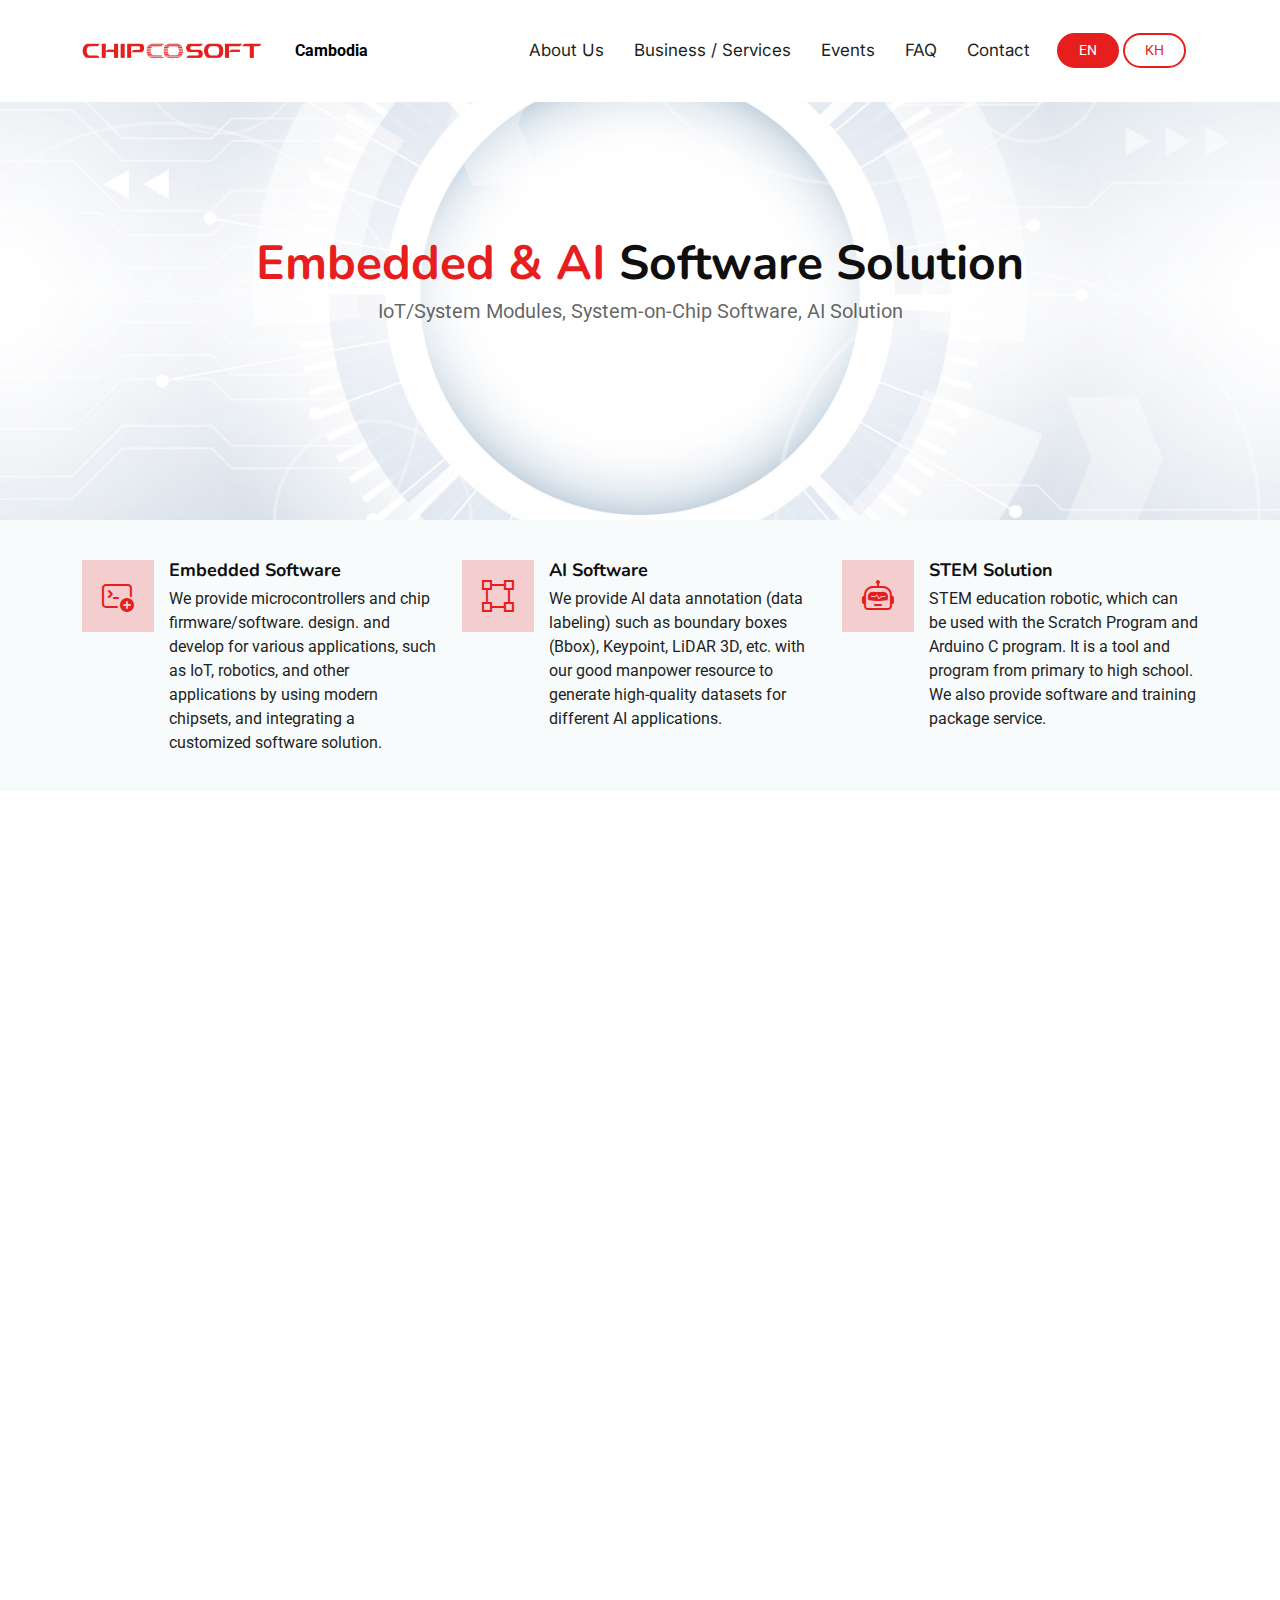
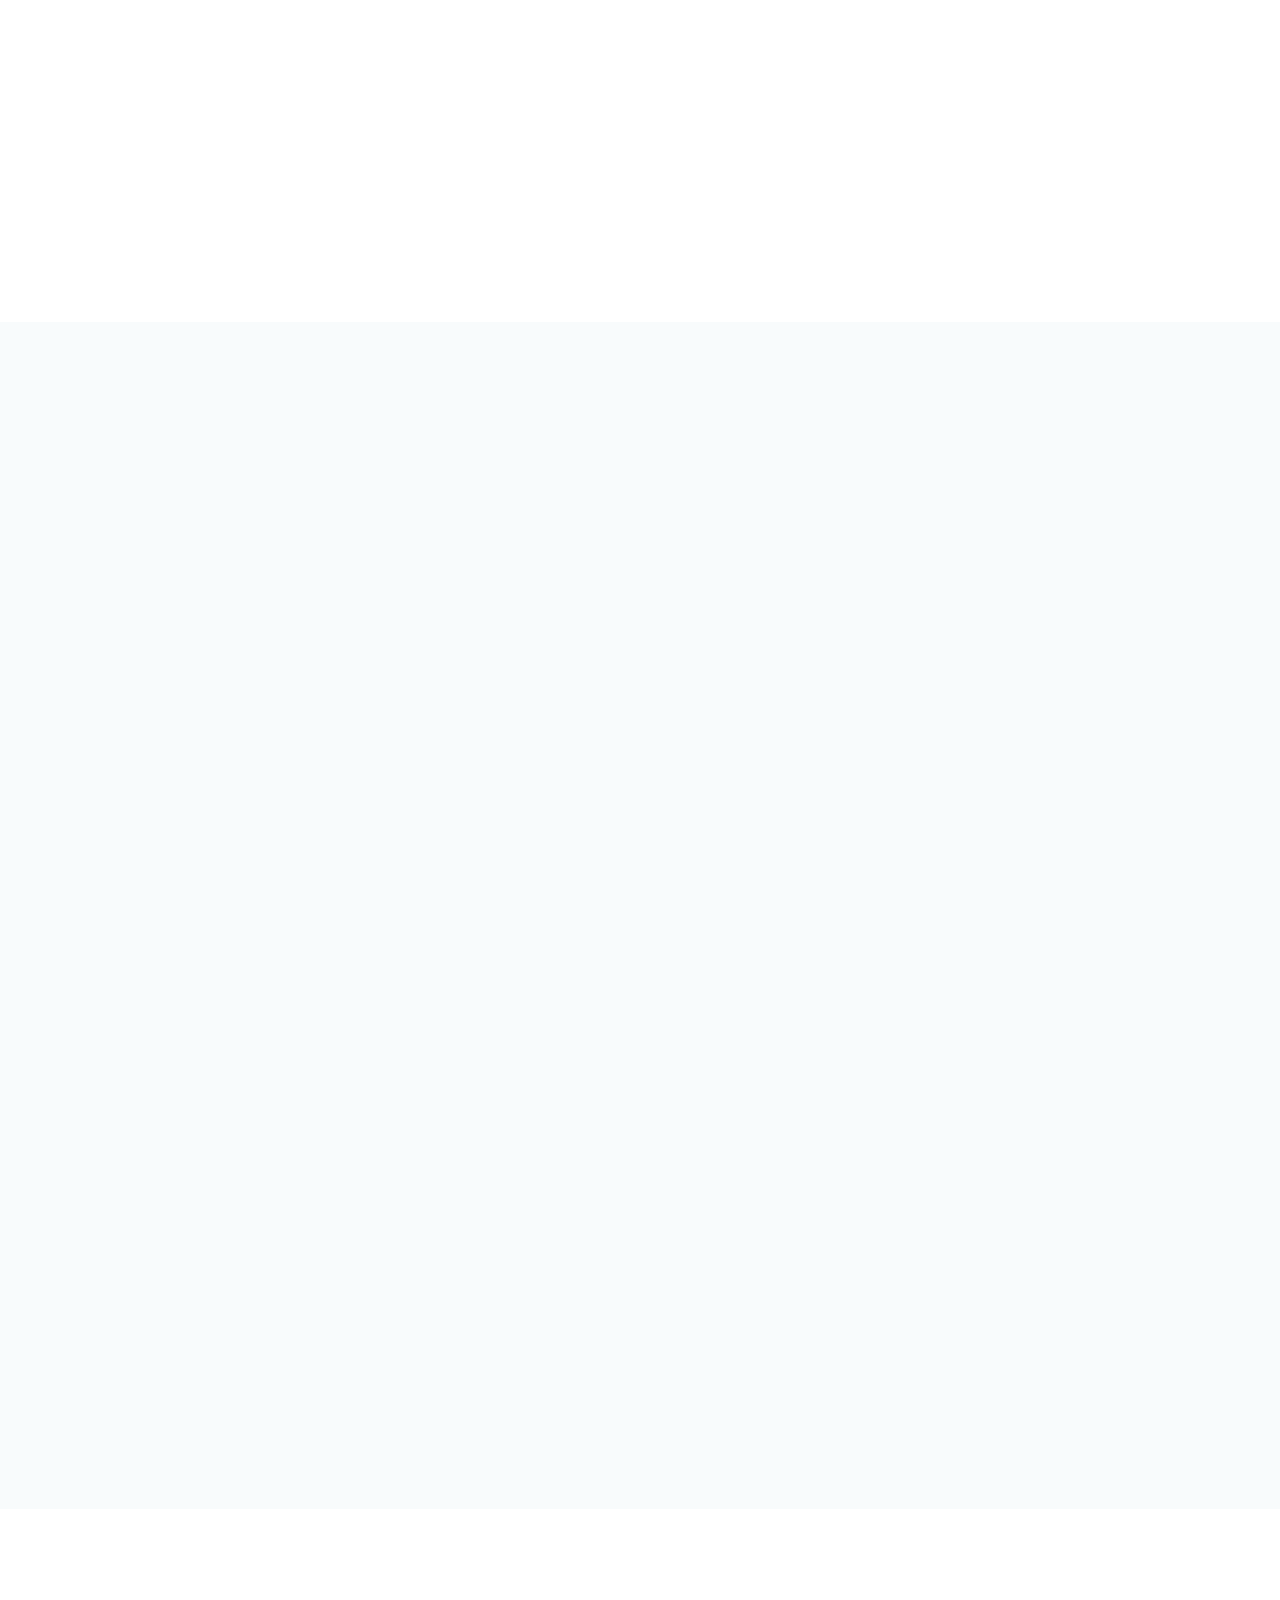
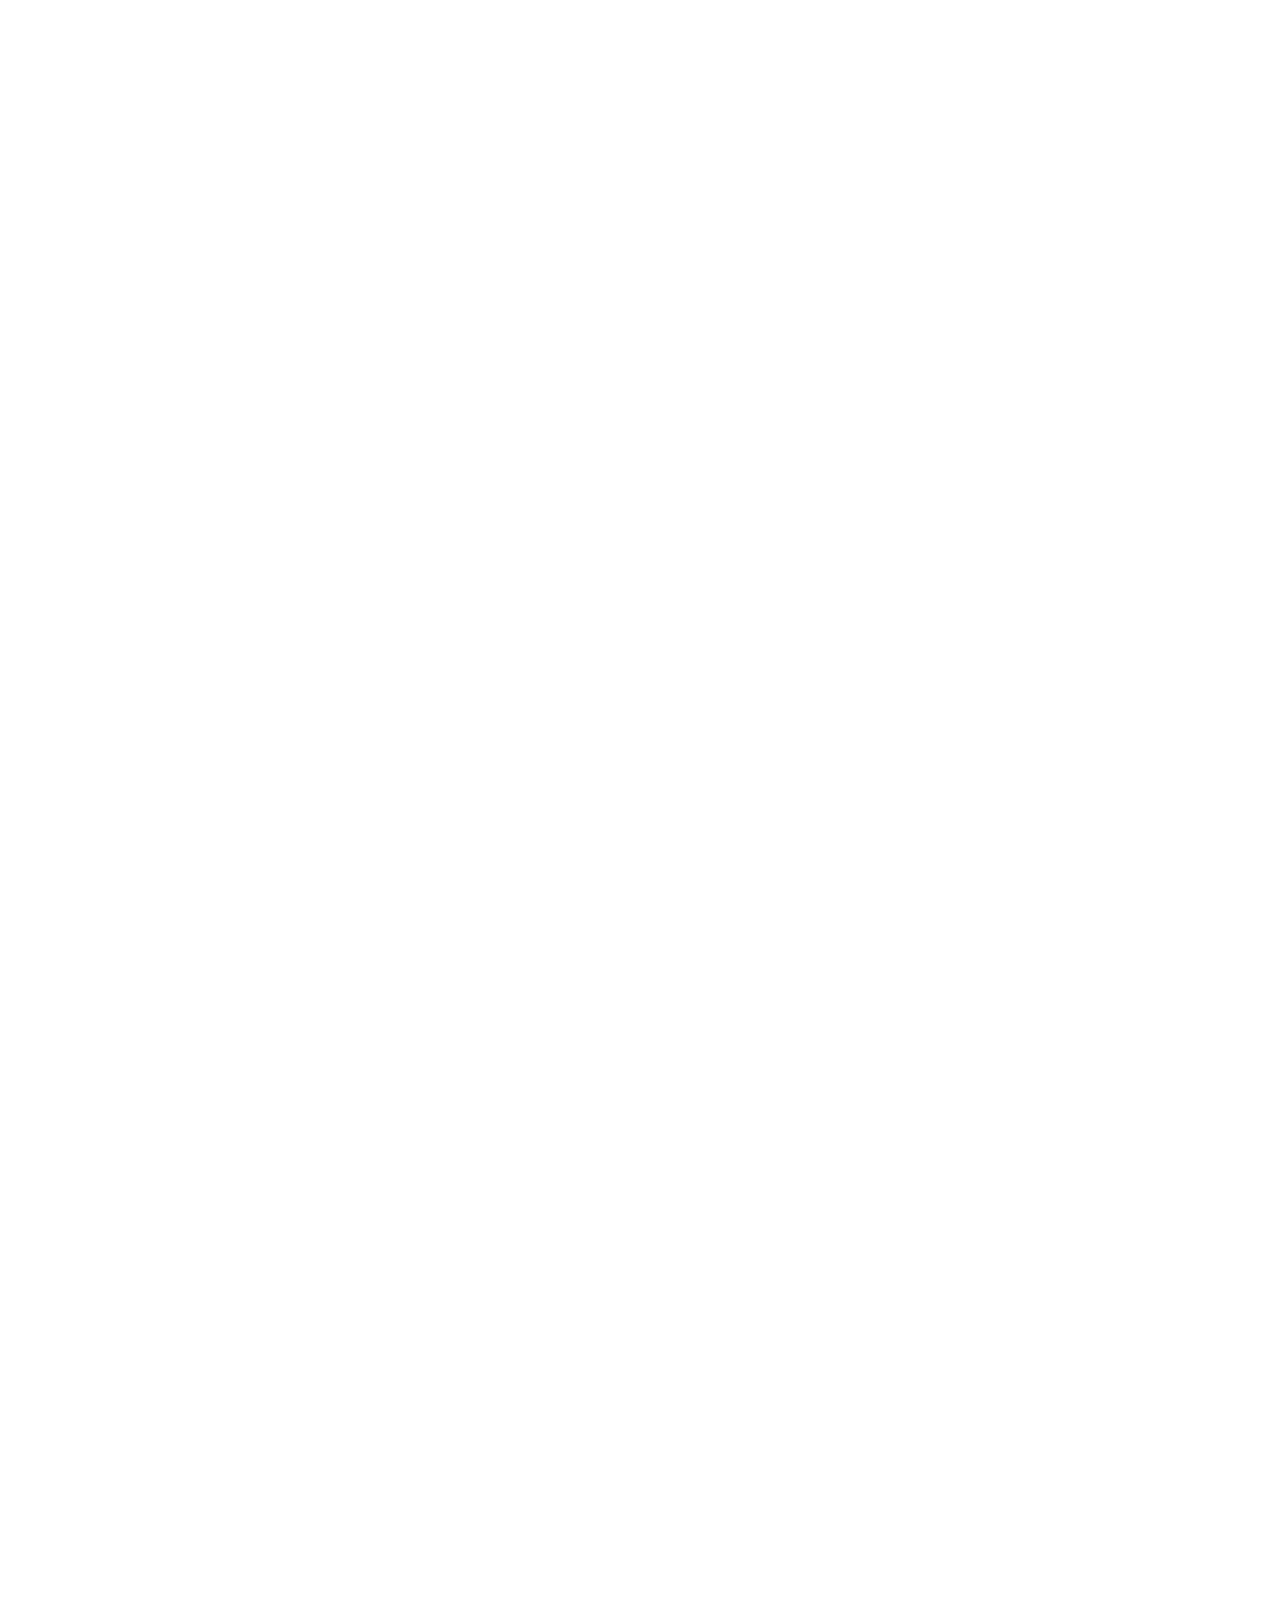
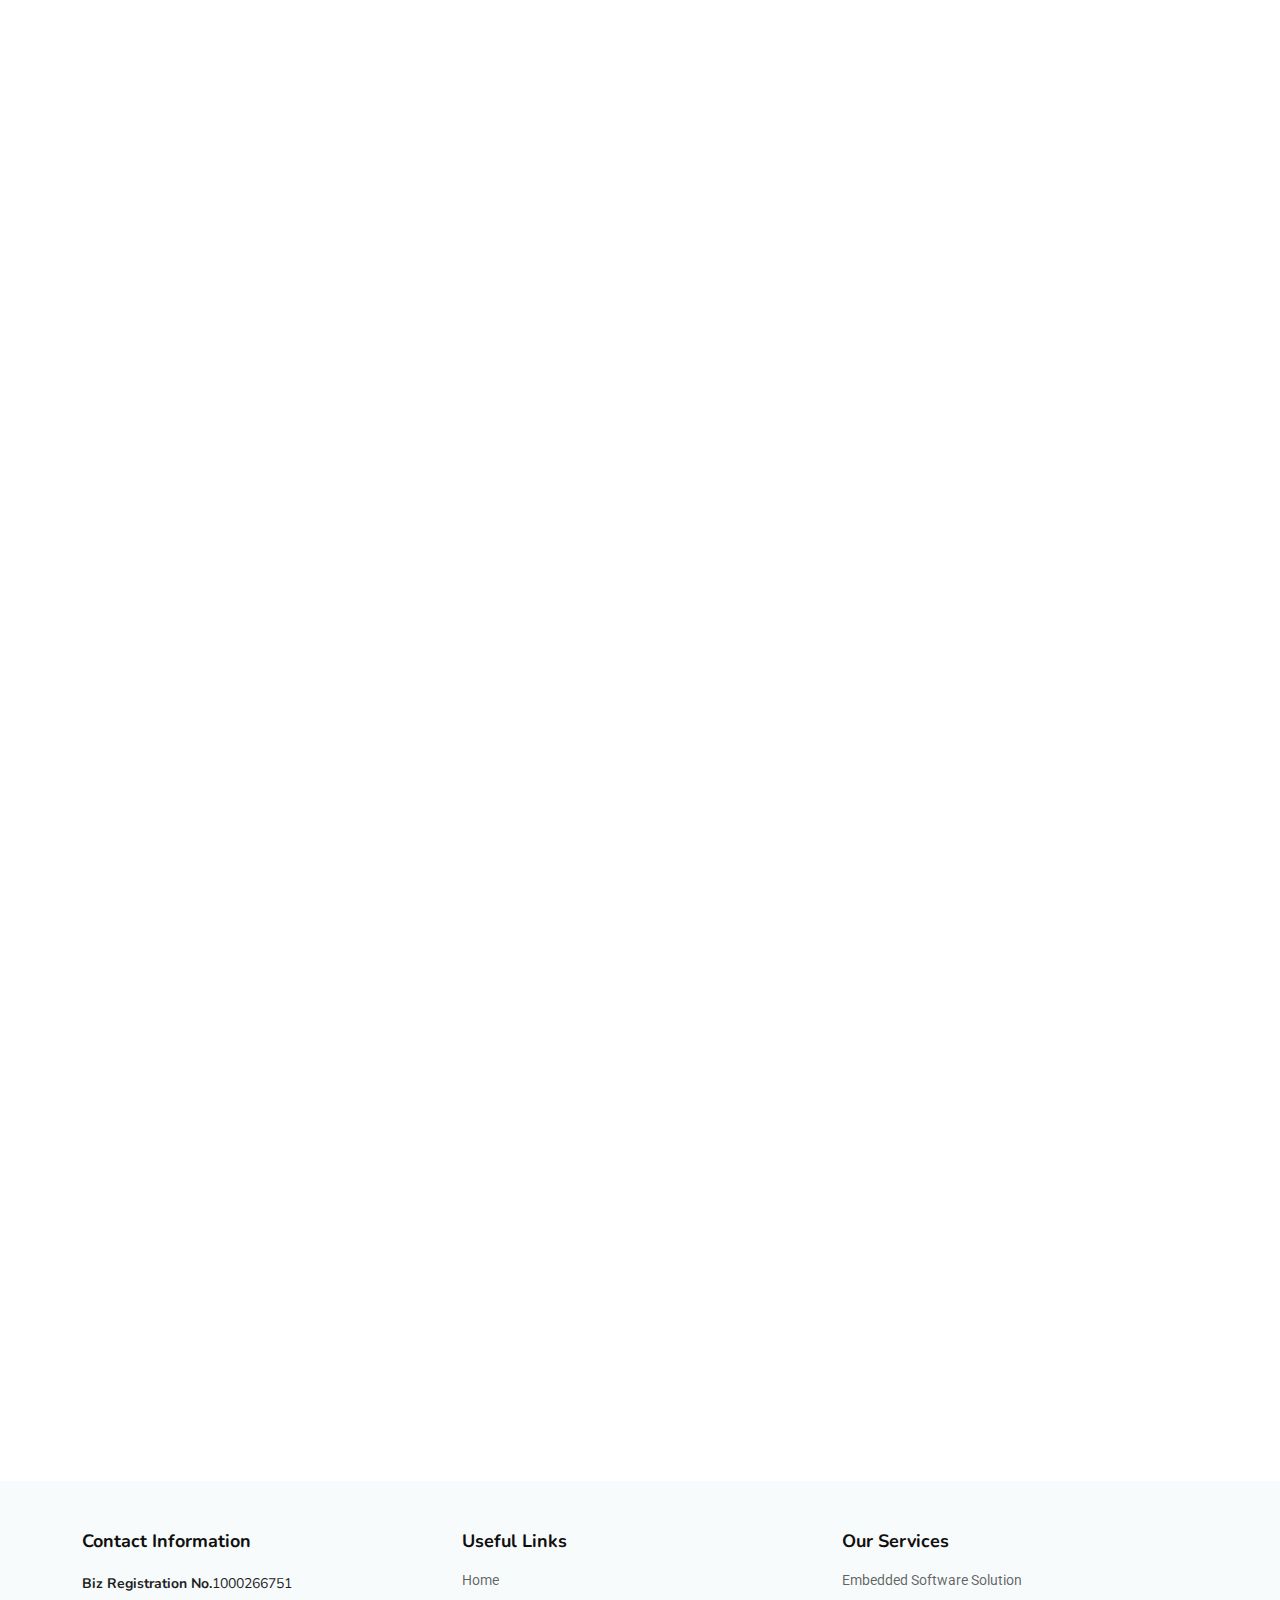
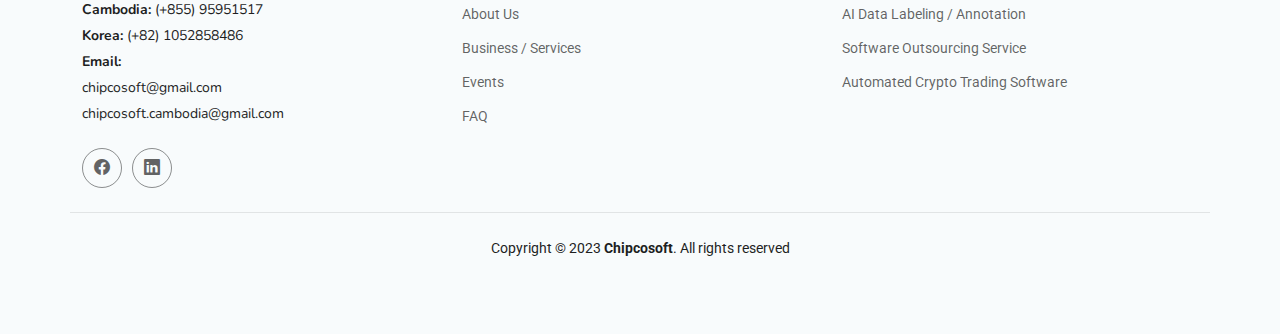
==== commit 6246b44e: "update typo" ====
--- a/index.html
+++ b/index.html
@@ -978,8 +978,8 @@
               >
                 <i class="bi bi-telephone"></i>
                 <h3 data-lang-key="call_us">Call Us</h3>
-                <p><b data-lang-key="phone_cambodia">Cambodia:</b> (+855) 95951517</p>
-                <p><b data-lang-key="phone_korea">Korea:</b> (+82) 1052858486</p>
+                <p data-lang-key="phone_cambodia"><b>Cambodia:</b> (+855) 95951517</p>
+                <p  data-lang-key="phone_korea"><b>Korea:</b> (+82) 1052858486</p>
               </div>
             </div>
             <!-- End Info Item -->
@@ -1084,13 +1084,11 @@
       <div class="container footer-top">
         <div class="row gy-4">
           <div class="col-lg-4 footer-about">
-            <div href="" class="logo d-flex align-items-center">
-              <span data-lang-key="contact_information" class="sitename">Contact Information</span>
-            </div>
-            <div class="footer-contact pt-3">
+              <h4 data-lang-key="contact_information" class="sitename">Contact Information</h4>
+            <div class="footer-contact">
               <p><b>Biz Registration No.</b>1000266751</p>
-              <p><b data-lang-key="phone_cambodia">Cambodia:</b> (+855) 95951517</p>
-              <p><b data-lang-key="phone_korea">Korea:</b> (+82) 1052858486</p>
+              <p data-lang-key="phone_cambodia"><b>Cambodia:</b> (+855) 95951517</p>
+              <p data-lang-key="phone_korea" ><b>Korea:</b> (+82) 1052858486</p>
               <p><b data-lang-key="email">Email:</b></p>
               <p>chipcosoft@gmail.com</p>
               <p>chipcosoft.cambodia@gmail.com</p>
@@ -1131,7 +1129,7 @@
       </div>
 
       <div class="container copyright text-center mt-4">
-        <p>
+        <p data-lang-key="copyright">
           <span>Copyright</span> &#169; 2023
           <strong class="sitename"> Chipcosoft</strong>.
           <span>All rights reserved</span>
--- a/assets/css/main.css
+++ b/assets/css/main.css
@@ -572,7 +572,7 @@
 }
 
 .footer .footer-about .logo span {
-  font-size: 22px;
+  font-size: 16px;
   font-weight: 700;
   letter-spacing: 1px;
   font-family: var(--heading-font);
@@ -604,7 +604,7 @@
 }
 
 .footer h4 {
-  font-size: 16px;
+  font-size: 18px;
   font-weight: bold;
   position: relative;
   padding-bottom: 12px;
